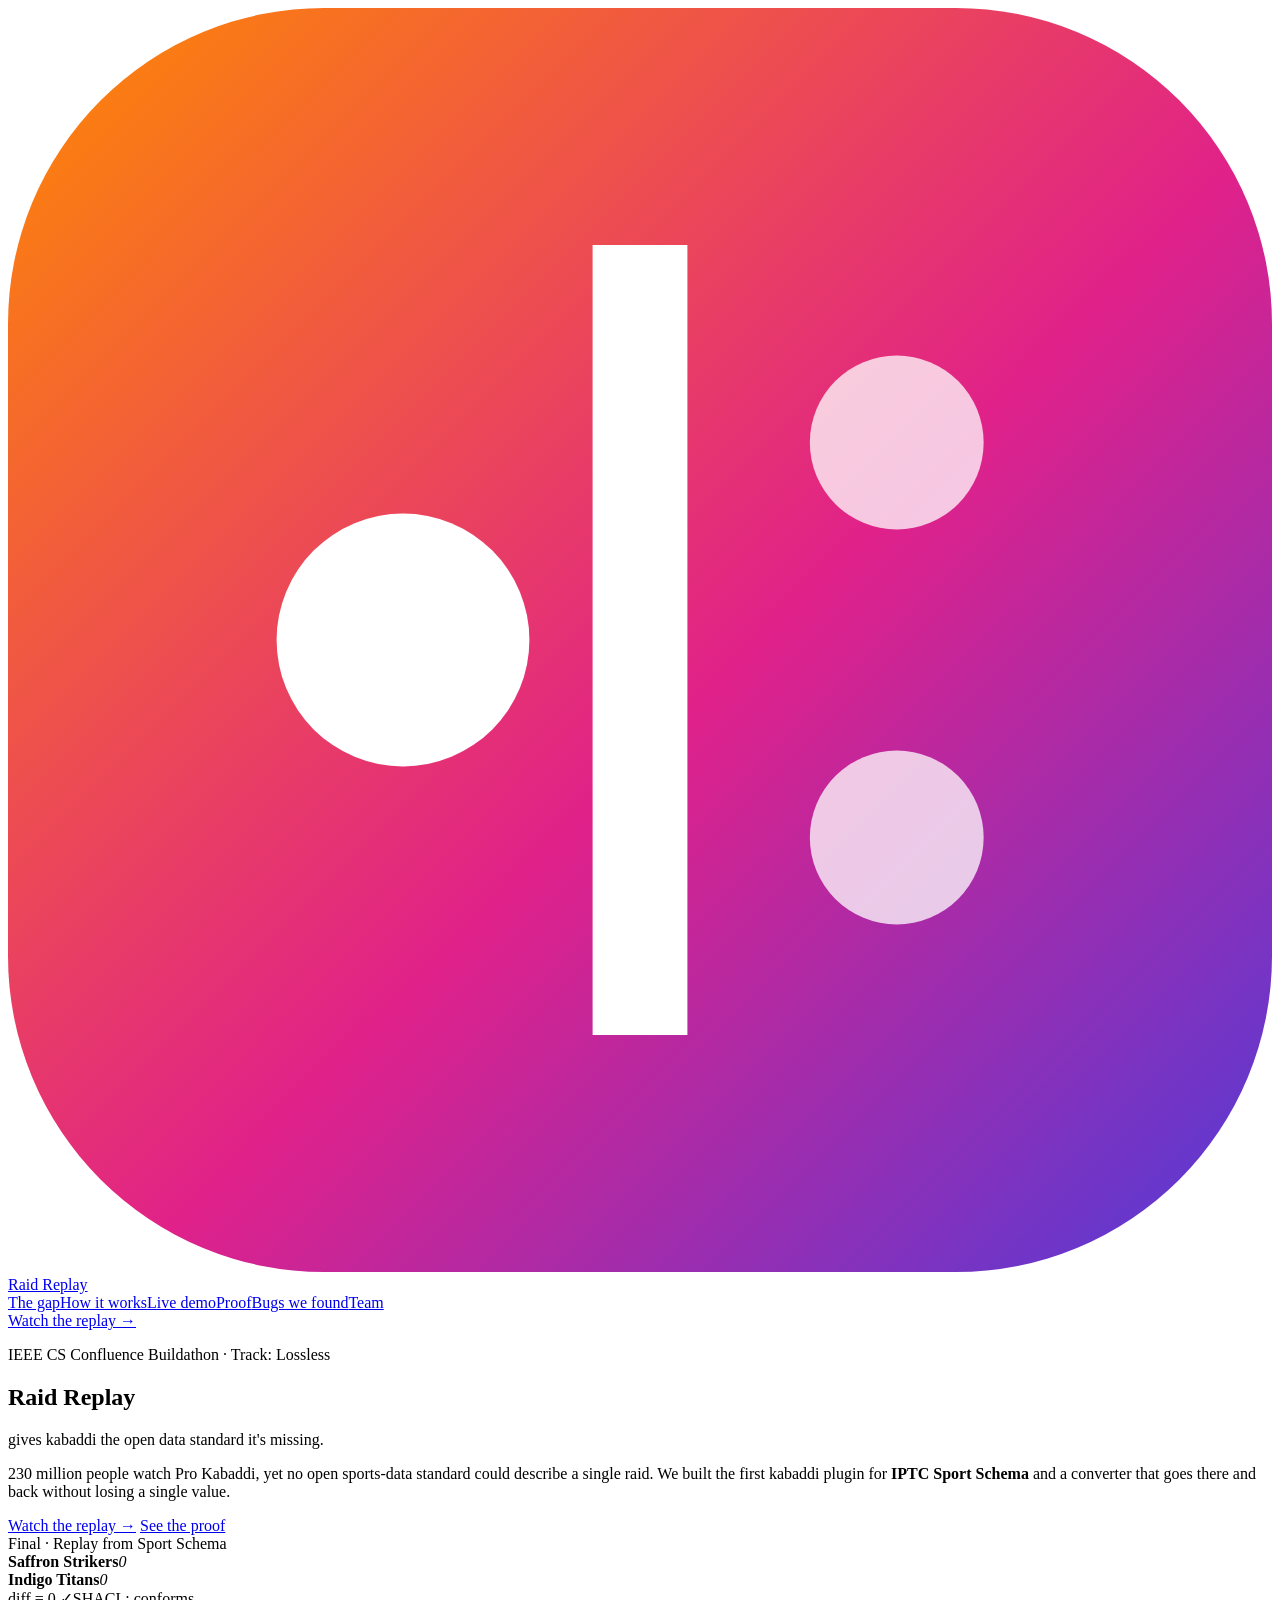
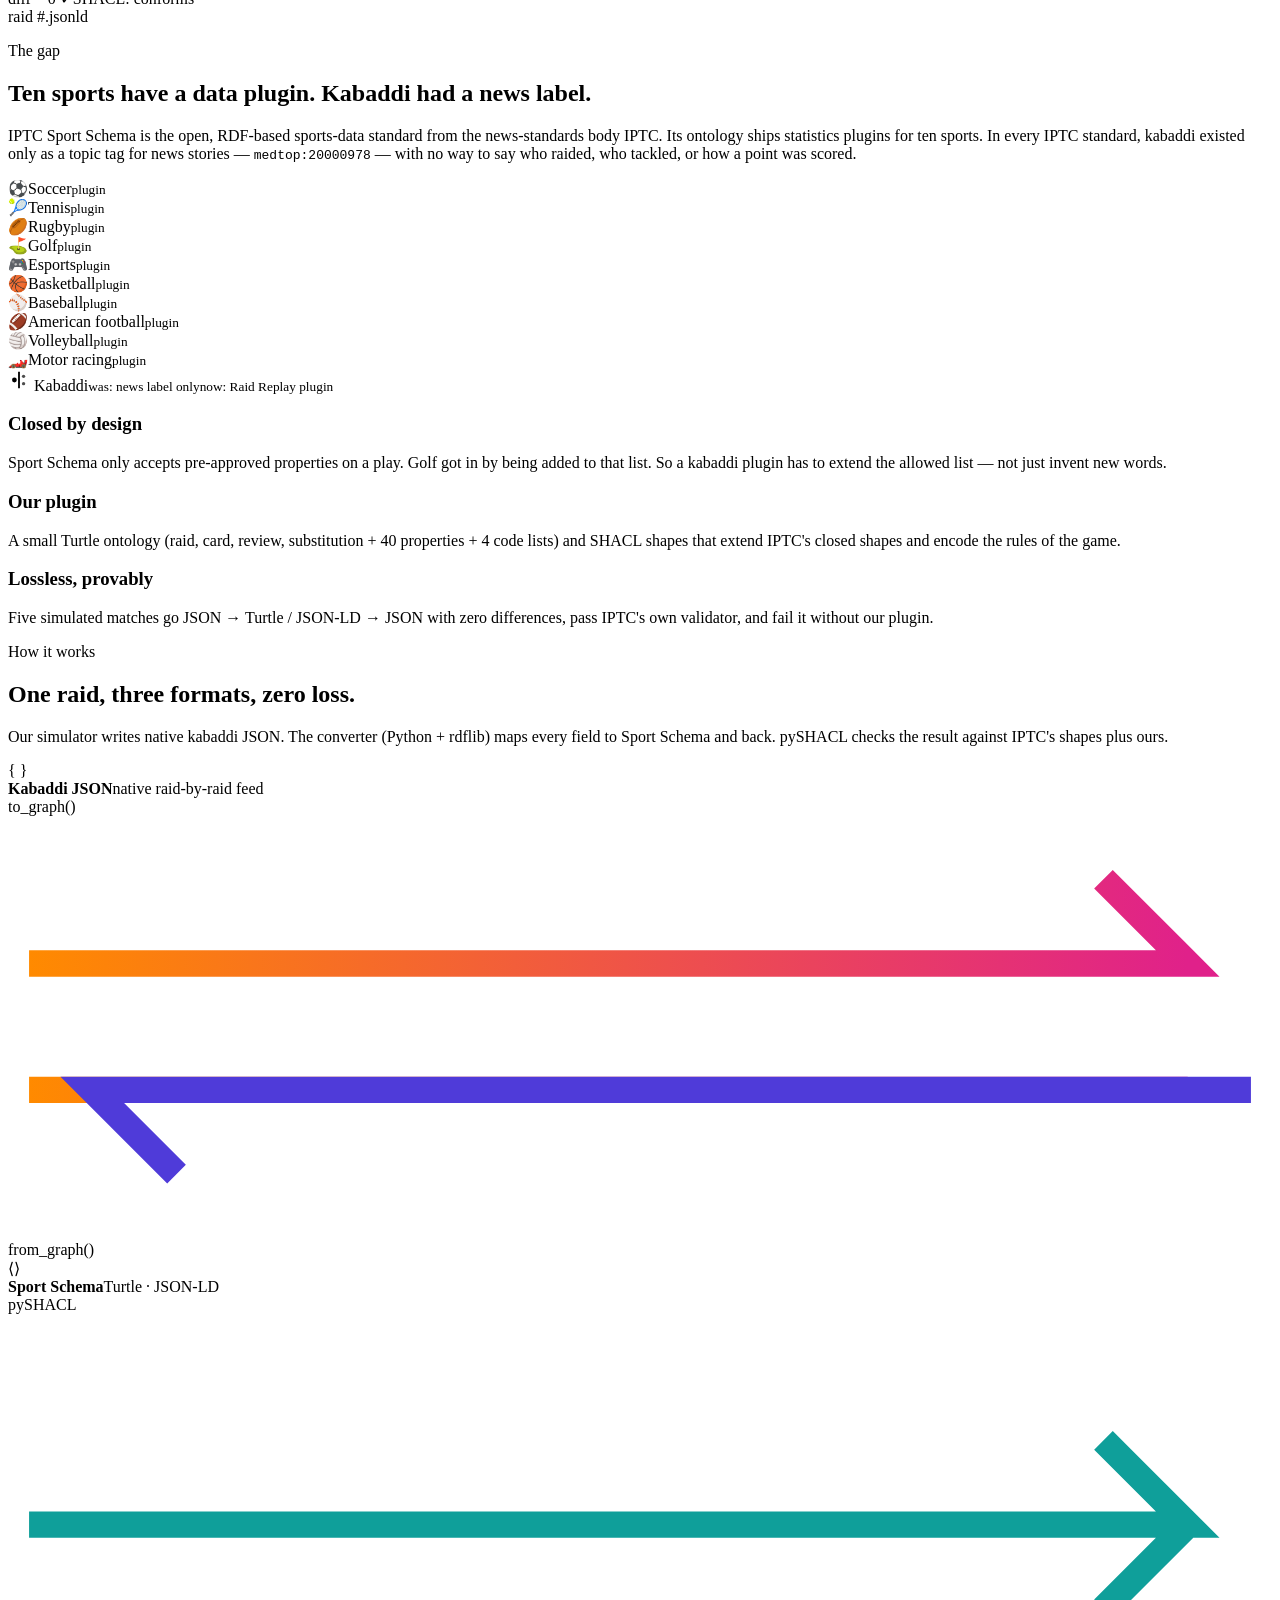
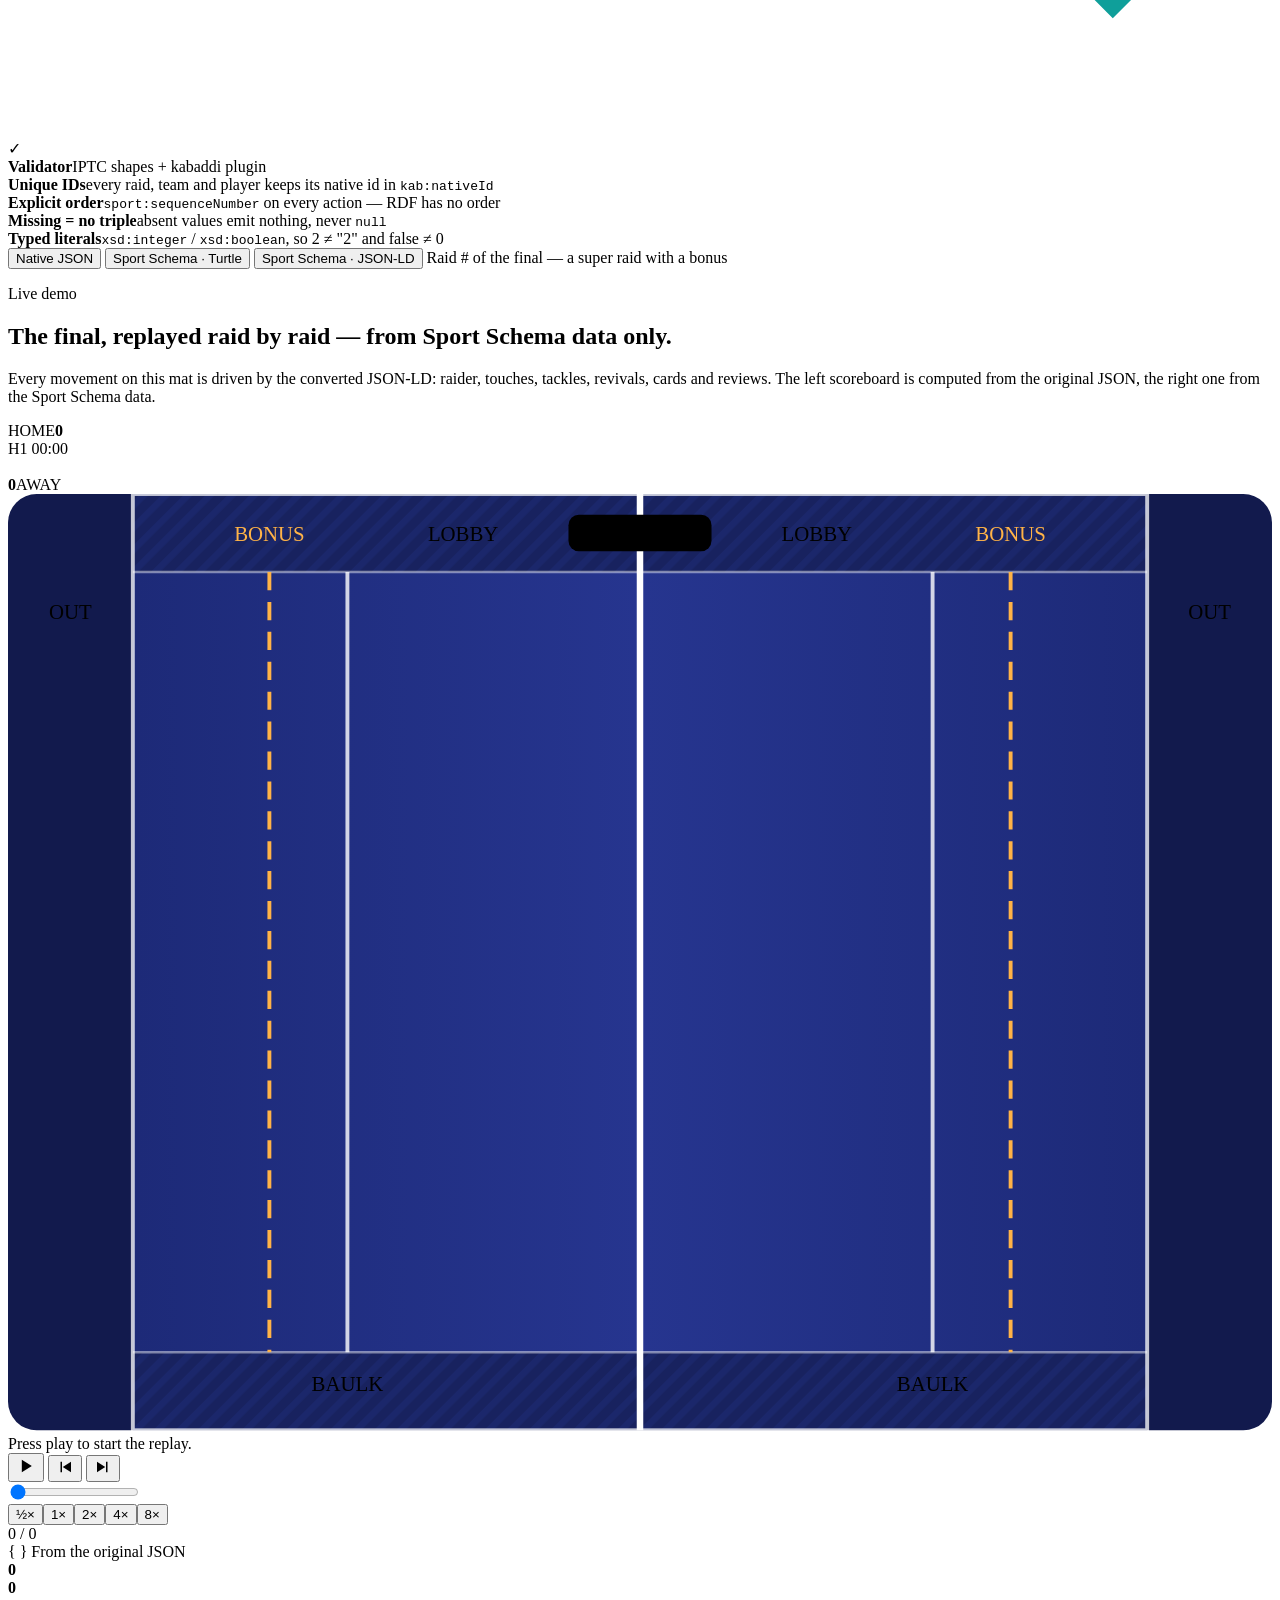
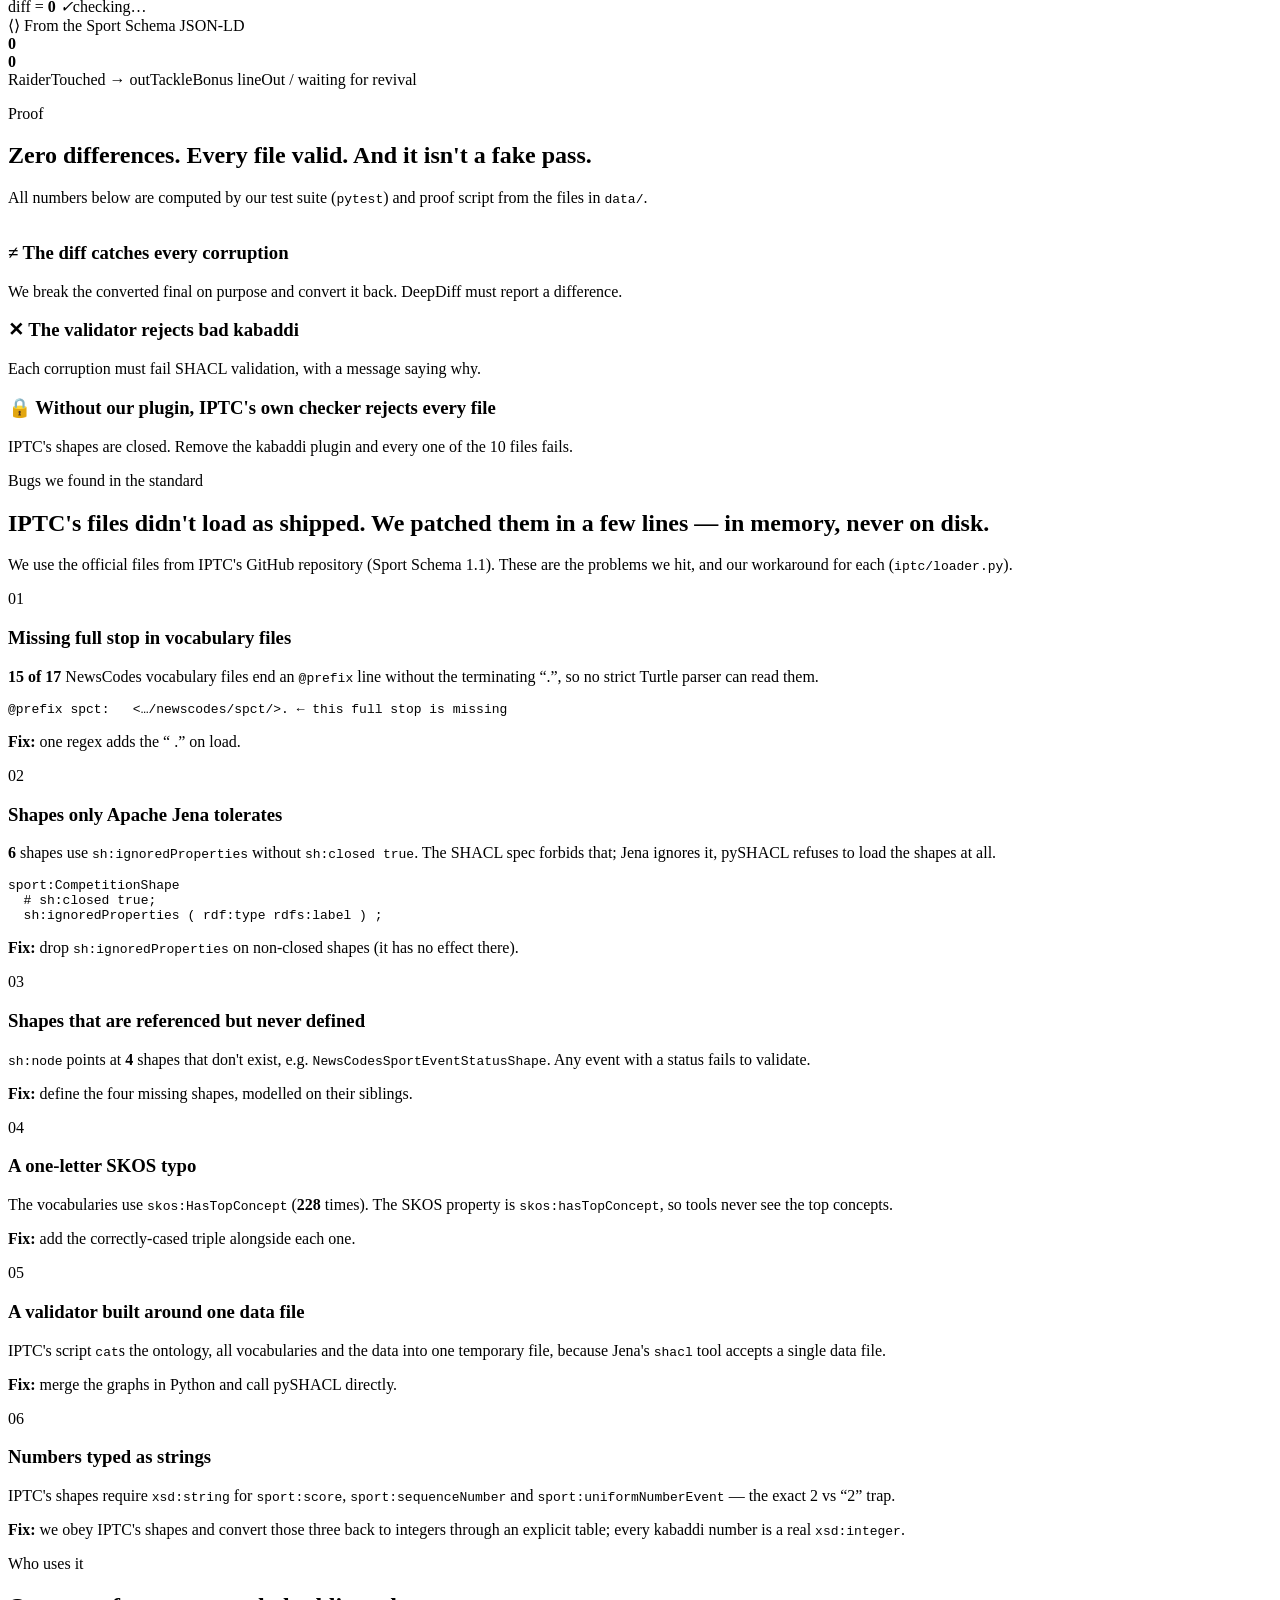
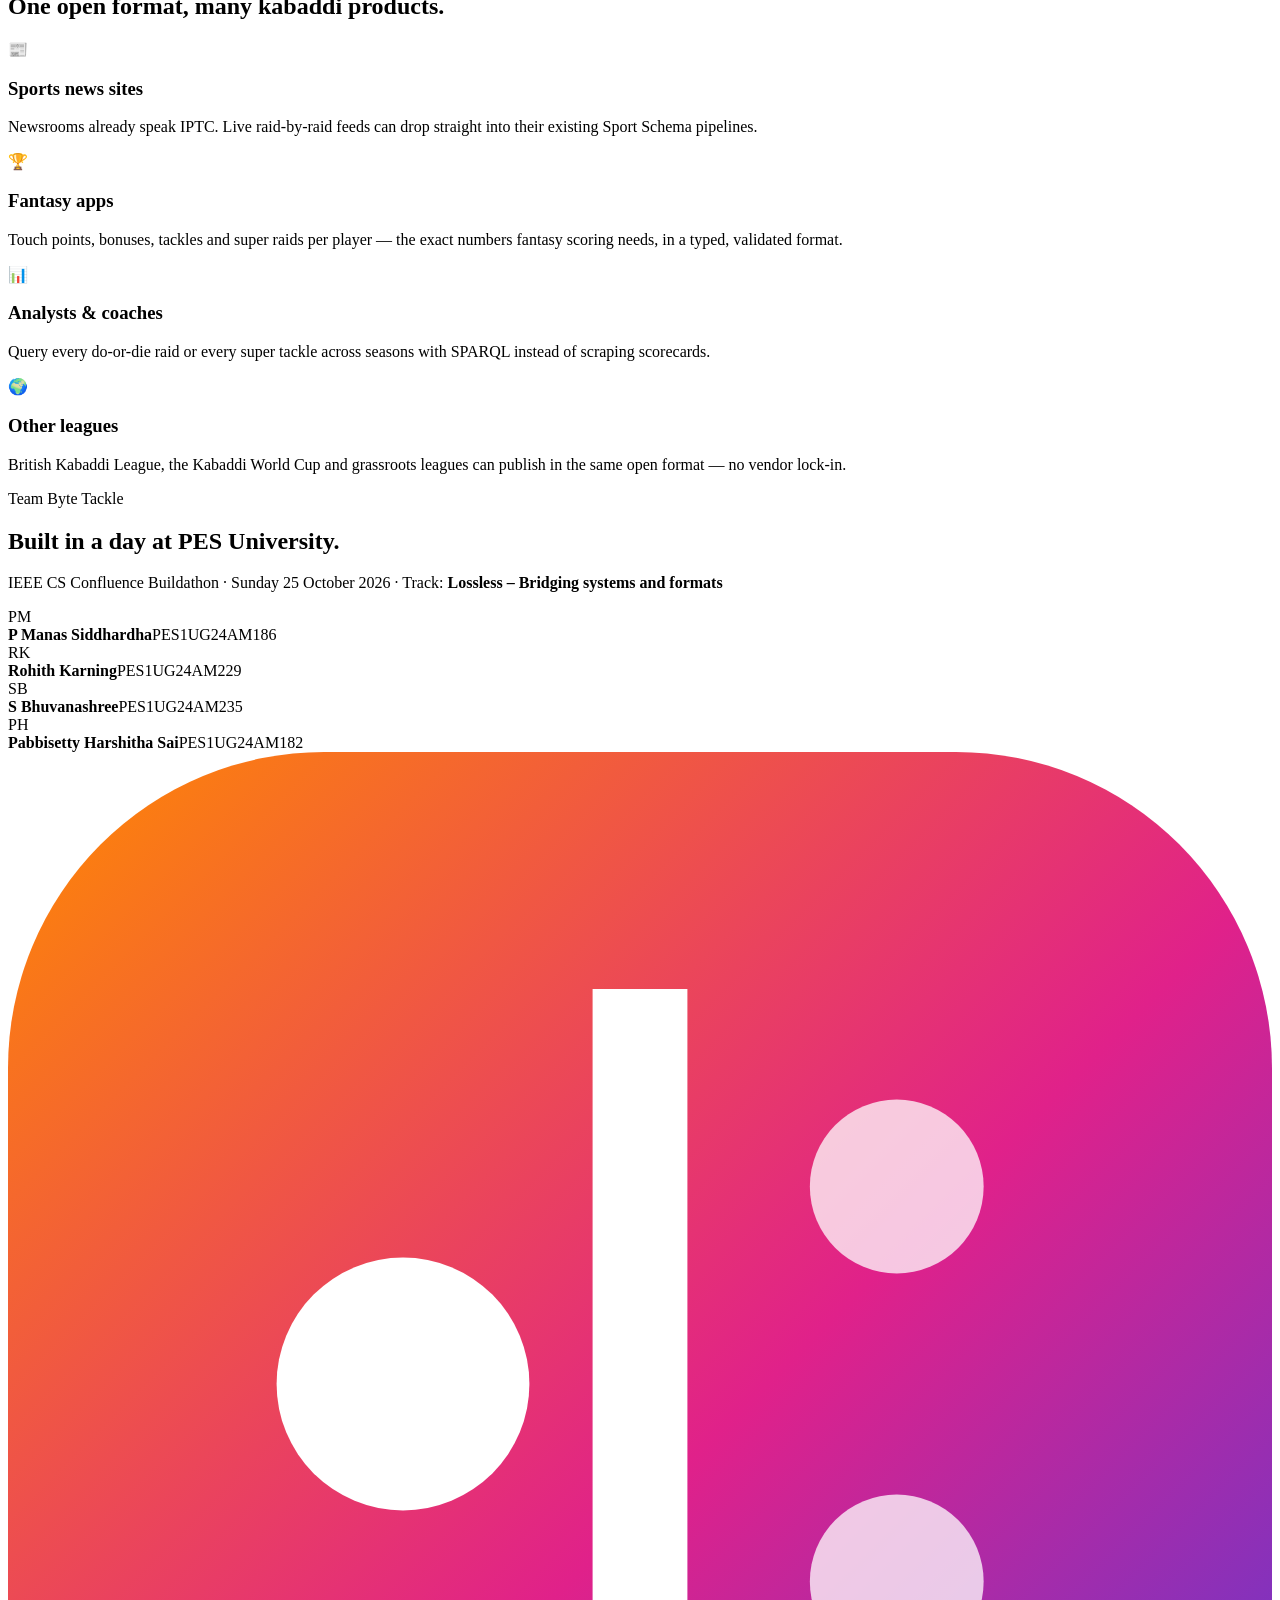
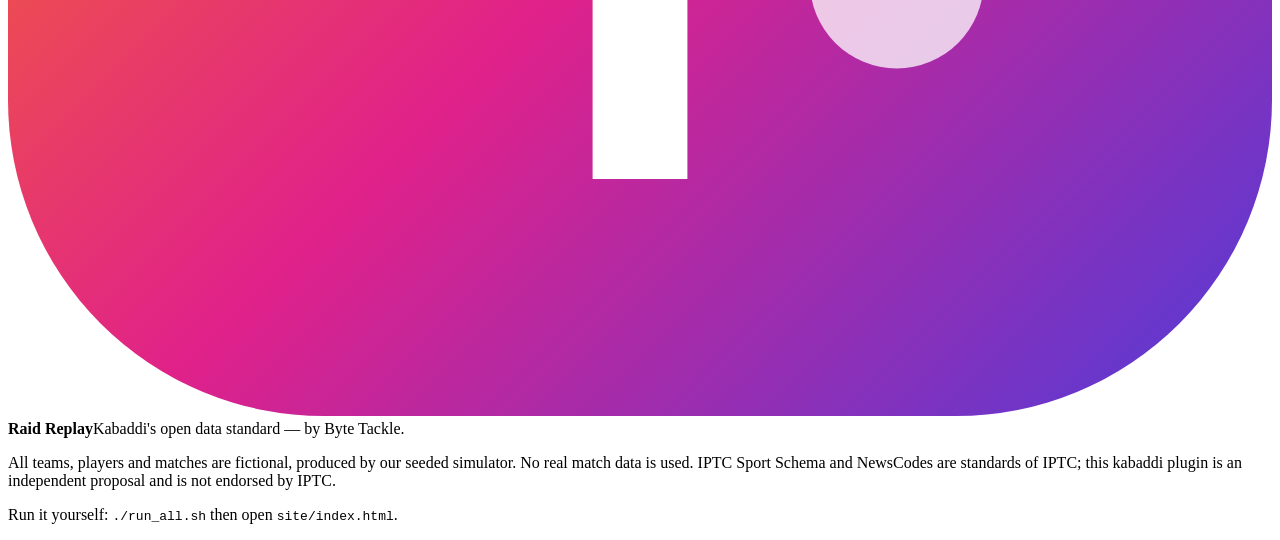
==== site/src/template.html @ 06f5c126 "Add self-contained demo website with live raid replay driven by Sport Schema JSON-LD" ====
<!doctype html>
<html lang="en">
<head>
<meta charset="utf-8">
<meta name="viewport" content="width=device-width, initial-scale=1">
<title>Raid Replay</title>
<meta name="description" content="Raid Replay gives kabaddi the open data standard it's missing: the first kabaddi plugin for IPTC Sport Schema, with a lossless two-way converter.">
<link rel="icon" href="data:image/svg+xml,%3Csvg xmlns='http://www.w3.org/2000/svg' viewBox='0 0 32 32'%3E%3Cdefs%3E%3ClinearGradient id='g' x1='0' y1='0' x2='1' y2='1'%3E%3Cstop offset='0' stop-color='%23FF8A00'/%3E%3Cstop offset='.55' stop-color='%23E0218A'/%3E%3Cstop offset='1' stop-color='%234F3BD9'/%3E%3C/linearGradient%3E%3C/defs%3E%3Crect width='32' height='32' rx='8' fill='url(%23g)'/%3E%3Cpath d='M16 6v20' stroke='white' stroke-width='2.4'/%3E%3Ccircle cx='10' cy='16' r='3.2' fill='white'/%3E%3Ccircle cx='22.5' cy='11' r='2.2' fill='white' opacity='.75'/%3E%3Ccircle cx='22.5' cy='21' r='2.2' fill='white' opacity='.75'/%3E%3C/svg%3E">
<style>
/*__CSS__*/
</style>
</head>
<body>

<!-- ============================== NAV ============================== -->
<header class="nav" id="nav">
  <div class="wrap nav-in">
    <a class="brand" href="#top" aria-label="Raid Replay home">
      <svg class="logo" viewBox="0 0 32 32" aria-hidden="true"><defs><linearGradient id="lg" x1="0" y1="0" x2="1" y2="1"><stop offset="0" stop-color="#FF8A00"/><stop offset=".55" stop-color="#E0218A"/><stop offset="1" stop-color="#4F3BD9"/></linearGradient></defs><rect width="32" height="32" rx="8" fill="url(#lg)"/><path d="M16 6v20" stroke="#fff" stroke-width="2.4"/><circle cx="10" cy="16" r="3.2" fill="#fff"/><circle cx="22.5" cy="11" r="2.2" fill="#fff" opacity=".75"/><circle cx="22.5" cy="21" r="2.2" fill="#fff" opacity=".75"/></svg>
      <span>Raid Replay</span>
    </a>
    <nav class="links" aria-label="Sections">
      <a href="#gap">The gap</a><a href="#how">How it works</a><a href="#demo">Live demo</a><a href="#proof">Proof</a><a href="#bugs">Bugs we found</a><a href="#team">Team</a>
    </nav>
    <a class="btn btn-sm btn-dark" href="#demo">Watch the replay <span class="arr">→</span></a>
  </div>
</header>

<main id="top">

<!-- ============================== HERO ============================== -->
<section class="hero">
  <div class="hero-bg" aria-hidden="true">
    <div class="blob b1"></div><div class="blob b2"></div><div class="blob b3"></div><div class="blob b4"></div><div class="blob b5"></div>
    <div class="grain"></div>
  </div>
  <div class="wrap hero-in">
    <div class="hero-copy">
      <p class="eyebrow-pill"><span class="dot"></span> IEEE CS Confluence Buildathon · Track: Lossless</p>
      <h1>Raid Replay</h1>
      <p class="lede">gives kabaddi the open data standard it's missing.</p>
      <p class="sub">230 million people watch Pro Kabaddi, yet no open sports-data standard could describe a single raid. We built the first kabaddi plugin for <strong>IPTC Sport Schema</strong> and a converter that goes there and back without losing a single value.</p>
      <div class="cta">
        <a class="btn btn-light" href="#demo">Watch the replay <span class="arr">→</span></a>
        <a class="btn btn-ghost" href="#proof">See the proof</a>
      </div>
    </div>
    <div class="hero-visual" aria-hidden="true">
      <div class="card-float score-card">
        <div class="sc-top"><span class="live-dot"></span> Final · Replay from Sport Schema</div>
        <div class="sc-row"><span class="sw" style="background:#FF7A00"></span><b>Saffron Strikers</b><em id="heroHome">0</em></div>
        <div class="sc-row"><span class="sw" style="background:#3B2CC9"></span><b>Indigo Titans</b><em id="heroAway">0</em></div>
        <div class="sc-foot"><span class="ok-badge">diff = 0 ✓</span><span>SHACL: conforms</span></div>
      </div>
      <div class="card-float code-card">
        <div class="code-head"><i></i><i></i><i></i><span>raid #<!--SNIP_SEQ-->.jsonld</span></div>
        <pre class="code"><code><!--SNIP_HERO--></code></pre>
      </div>
    </div>
  </div>
  <div class="wrap stats" id="stats"></div>
</section>

<!-- ============================== THE GAP ============================== -->
<section class="sec" id="gap">
  <div class="wrap">
    <p class="eyebrow">The gap</p>
    <h2>Ten sports have a data plugin. Kabaddi had a news label.</h2>
    <p class="intro">IPTC Sport Schema is the open, RDF-based sports-data standard from the news-standards body IPTC. Its ontology ships statistics plugins for ten sports. In every IPTC standard, kabaddi existed only as a topic tag for news stories — <code>medtop:20000978</code> — with no way to say who raided, who tackled, or how a point was scored.</p>
    <div class="sports reveal">
      <div class="sport"><span class="ic">⚽</span>Soccer<small>plugin</small></div>
      <div class="sport"><span class="ic">🎾</span>Tennis<small>plugin</small></div>
      <div class="sport"><span class="ic">🏉</span>Rugby<small>plugin</small></div>
      <div class="sport"><span class="ic">⛳</span>Golf<small>plugin</small></div>
      <div class="sport"><span class="ic">🎮</span>Esports<small>plugin</small></div>
      <div class="sport"><span class="ic">🏀</span>Basketball<small>plugin</small></div>
      <div class="sport"><span class="ic">⚾</span>Baseball<small>plugin</small></div>
      <div class="sport"><span class="ic">🏈</span>American football<small>plugin</small></div>
      <div class="sport"><span class="ic">🏐</span>Volleyball<small>plugin</small></div>
      <div class="sport"><span class="ic">🏎️</span>Motor racing<small>plugin</small></div>
      <div class="sport kabaddi"><span class="ic kab-ic">
        <svg viewBox="0 0 24 24" width="22" height="22" aria-hidden="true"><path d="M12 3v18" stroke="currentColor" stroke-width="2"/><circle cx="7" cy="12" r="2.6" fill="currentColor"/><circle cx="17" cy="8" r="1.8" fill="currentColor" opacity=".7"/><circle cx="17" cy="16" r="1.8" fill="currentColor" opacity=".7"/></svg>
      </span>Kabaddi<small class="was">was: news label only</small><small class="now">now: Raid Replay plugin</small></div>
    </div>
    <div class="gap-grid">
      <div class="gcard reveal"><h3>Closed by design</h3><p>Sport Schema only accepts pre-approved properties on a play. Golf got in by being added to that list. So a kabaddi plugin has to extend the allowed list — not just invent new words.</p></div>
      <div class="gcard reveal"><h3>Our plugin</h3><p>A small Turtle ontology (raid, card, review, substitution + 40 properties + 4 code lists) and SHACL shapes that extend IPTC's closed shapes and encode the rules of the game.</p></div>
      <div class="gcard reveal"><h3>Lossless, provably</h3><p>Five simulated matches go JSON → Turtle / JSON-LD → JSON with zero differences, pass IPTC's own validator, and fail it without our plugin.</p></div>
    </div>
  </div>
</section>

<!-- ============================== HOW IT WORKS ============================== -->
<section class="sec sec-tint slant" id="how">
  <div class="wrap">
    <p class="eyebrow">How it works</p>
    <h2>One raid, three formats, zero loss.</h2>
    <p class="intro">Our simulator writes native kabaddi JSON. The converter (Python + rdflib) maps every field to Sport Schema and back. pySHACL checks the result against IPTC's shapes plus ours.</p>

    <div class="flow reveal" role="img" aria-label="Kabaddi JSON converts to Sport Schema Turtle and JSON-LD and back; both are validated with IPTC and kabaddi SHACL shapes">
      <div class="node n-json"><div class="n-ic">{ }</div><b>Kabaddi JSON</b><span>native raid-by-raid feed</span></div>
      <div class="pipe"><span class="pipe-l">to_graph()</span><svg viewBox="0 0 120 40" preserveAspectRatio="none"><defs><linearGradient id="pg" x1="0" x2="1"><stop offset="0" stop-color="#FF8A00"/><stop offset="1" stop-color="#E0218A"/></linearGradient></defs><path d="M2 14 H112 l-8 -8 M2 26 H112" stroke="url(#pg)" stroke-width="2.5" fill="none" class="p1"/><path d="M118 26 H8 l8 8" stroke="#4F3BD9" stroke-width="2.5" fill="none" class="p2"/></svg><span class="pipe-l pipe-r">from_graph()</span></div>
      <div class="node n-rdf"><div class="n-ic">⟨⟩</div><b>Sport Schema</b><span>Turtle · JSON-LD</span></div>
      <div class="pipe pipe-down"><span class="pipe-l">pySHACL</span><svg viewBox="0 0 120 40" preserveAspectRatio="none"><path d="M2 20 H112 l-8 -8 M112 20 l-8 8" stroke="#0F9F9A" stroke-width="2.5" fill="none" class="p1"/></svg></div>
      <div class="node n-val"><div class="n-ic">✓</div><b>Validator</b><span>IPTC shapes + kabaddi plugin</span></div>
    </div>

    <div class="rules reveal">
      <div><b>Unique IDs</b><span>every raid, team and player keeps its native id in <code>kab:nativeId</code></span></div>
      <div><b>Explicit order</b><span><code>sport:sequenceNumber</code> on every action — RDF has no order</span></div>
      <div><b>Missing = no triple</b><span>absent values emit nothing, never <code>null</code></span></div>
      <div><b>Typed literals</b><span><code>xsd:integer</code> / <code>xsd:boolean</code>, so 2 ≠ "2" and false ≠ 0</span></div>
    </div>

    <div class="tabs reveal" id="codeTabs">
      <div class="tab-bar" role="tablist">
        <button role="tab" aria-selected="true" data-tab="t-json">Native JSON</button>
        <button role="tab" aria-selected="false" data-tab="t-ttl">Sport Schema · Turtle</button>
        <button role="tab" aria-selected="false" data-tab="t-jsonld">Sport Schema · JSON-LD</button>
        <span class="tab-note">Raid #<!--SNIP_SEQ--> of the final — a super raid with a bonus</span>
      </div>
      <div class="tab-panels">
        <pre class="code tab-panel active" id="t-json"><code><!--SNIP_JSON--></code></pre>
        <pre class="code tab-panel" id="t-ttl"><code><!--SNIP_TURTLE--></code></pre>
        <pre class="code tab-panel" id="t-jsonld"><code><!--SNIP_JSONLD--></code></pre>
      </div>
    </div>
  </div>
</section>

<!-- ============================== LIVE DEMO ============================== -->
<section class="sec demo slant-dark" id="demo">
  <div class="demo-glow" aria-hidden="true"></div>
  <div class="wrap">
    <p class="eyebrow light">Live demo</p>
    <h2 class="light">The final, replayed raid by raid — from Sport Schema data only.</h2>
    <p class="intro light">Every movement on this mat is driven by the converted JSON-LD: raider, touches, tackles, revivals, cards and reviews. The left scoreboard is computed from the original JSON, the right one from the Sport Schema data.</p>

    <div class="stage">
      <div class="mat-wrap">
        <div class="mat-hud">
          <div class="hud-team home"><span class="hud-sw" id="hudHomeSw"></span><span id="hudHomeName">HOME</span><b id="hudHomeScore">0</b></div>
          <div class="hud-mid">
            <div class="hud-clock" id="hudClock">H1 00:00</div>
            <div class="raid-timer"><div class="raid-bar" id="raidBar"></div></div>
            <div class="hud-raid" id="hudRaid">&nbsp;</div>
          </div>
          <div class="hud-team away"><b id="hudAwayScore">0</b><span id="hudAwayName">AWAY</span><span class="hud-sw" id="hudAwaySw"></span></div>
        </div>
        <div class="mat-box">
          <svg id="mat" viewBox="0 0 972 720" role="img" aria-label="Top-down kabaddi mat replaying the final">
            <defs>
              <linearGradient id="matL" x1="0" x2="1"><stop offset="0" stop-color="#1d2a78"/><stop offset="1" stop-color="#26358f"/></linearGradient>
              <linearGradient id="matR" x1="0" x2="1"><stop offset="0" stop-color="#26358f"/><stop offset="1" stop-color="#1d2a78"/></linearGradient>
              <pattern id="lobbyPat" width="12" height="12" patternUnits="userSpaceOnUse" patternTransform="rotate(45)"><rect width="12" height="12" fill="#18225f"/><rect width="5" height="12" fill="#1b276b"/></pattern>
              <radialGradient id="spot" cx=".5" cy=".5" r=".5"><stop offset="0" stop-color="#fff" stop-opacity=".18"/><stop offset="1" stop-color="#fff" stop-opacity="0"/></radialGradient>
              <filter id="glow" x="-50%" y="-50%" width="200%" height="200%"><feGaussianBlur stdDeviation="6" result="b"/><feMerge><feMergeNode in="b"/><feMergeNode in="SourceGraphic"/></feMerge></filter>
            </defs>
            <rect x="0" y="0" width="972" height="720" rx="22" fill="#121a4d"/>
            <!-- lobbies -->
            <rect x="96" y="0" width="780" height="60" fill="url(#lobbyPat)"/>
            <rect x="96" y="660" width="780" height="60" fill="url(#lobbyPat)"/>
            <!-- halves -->
            <rect x="96" y="60" width="390" height="600" fill="url(#matL)"/>
            <rect x="486" y="60" width="390" height="600" fill="url(#matR)"/>
            <ellipse id="spotlight" cx="486" cy="360" rx="190" ry="190" fill="url(#spot)" opacity="0"/>
            <!-- boundary -->
            <rect x="96" y="0" width="780" height="720" fill="none" stroke="#fff" stroke-opacity=".75" stroke-width="3"/>
            <line x1="96" y1="60" x2="876" y2="60" stroke="#fff" stroke-opacity=".45" stroke-width="2"/>
            <line x1="96" y1="660" x2="876" y2="660" stroke="#fff" stroke-opacity=".45" stroke-width="2"/>
            <!-- midline -->
            <line x1="486" y1="0" x2="486" y2="720" stroke="#fff" stroke-width="5"/>
            <!-- baulk lines -->
            <line x1="261" y1="60" x2="261" y2="660" stroke="#fff" stroke-opacity=".8" stroke-width="3"/>
            <line x1="711" y1="60" x2="711" y2="660" stroke="#fff" stroke-opacity=".8" stroke-width="3"/>
            <!-- bonus lines -->
            <line x1="201" y1="60" x2="201" y2="660" stroke="#FFB347" stroke-width="3" stroke-dasharray="14 9"/>
            <line x1="771" y1="60" x2="771" y2="660" stroke="#FFB347" stroke-width="3" stroke-dasharray="14 9"/>
            <!-- labels -->
            <g class="mat-lbl">
              <rect class="lblbg" x="431" y="16" width="110" height="28" rx="8"/>
              <text x="486" y="36" text-anchor="middle">MIDLINE</text>
              <text x="261" y="690" text-anchor="middle" transform="rotate(0)">BAULK</text>
              <text x="711" y="690" text-anchor="middle">BAULK</text>
              <text x="201" y="36" text-anchor="middle" fill="#FFB347">BONUS</text>
              <text x="771" y="36" text-anchor="middle" fill="#FFB347">BONUS</text>
              <text x="350" y="36" text-anchor="middle">LOBBY</text>
              <text x="622" y="36" text-anchor="middle">LOBBY</text>
              <text x="48" y="96" text-anchor="middle" class="sit">OUT</text>
              <text x="924" y="96" text-anchor="middle" class="sit">OUT</text>
            </g>
            <g id="fx"></g>
            <g id="players"></g>
            <g id="fxTop"></g>
          </svg>
          <div class="tags" id="tags" aria-live="polite"></div>
          <div class="overlay" id="overlay"></div>
        </div>
        <div class="commentary" id="commentary" aria-live="polite">Press play to start the replay.</div>
        <div class="controls">
          <button class="ctl play" id="btnPlay" aria-label="Play"><svg viewBox="0 0 24 24" width="20" height="20"><path id="playIcon" d="M7 4.5v15l12-7.5z" fill="currentColor"/></svg></button>
          <button class="ctl" id="btnPrev" aria-label="Previous event"><svg viewBox="0 0 24 24" width="18" height="18"><path d="M6 5h2v14H6zM20 5v14L9 12z" fill="currentColor"/></svg></button>
          <button class="ctl" id="btnNext" aria-label="Next event"><svg viewBox="0 0 24 24" width="18" height="18"><path d="M16 5h2v14h-2zM4 5v14l11-7z" fill="currentColor"/></svg></button>
          <div class="scrub"><input type="range" id="scrub" min="0" max="1" value="0" step="1" aria-label="Scrub through the match"><div class="ticks" id="ticks"></div></div>
          <div class="speed" role="group" aria-label="Speed">
            <button data-speed="0.5">½×</button><button data-speed="1" class="on">1×</button><button data-speed="2">2×</button><button data-speed="4">4×</button><button data-speed="8">8×</button>
          </div>
          <span class="evcount" id="evCount">0 / 0</span>
        </div>
      </div>

      <div class="boards">
        <div class="board">
          <div class="board-h"><span class="src src-json">{ }</span> From the original JSON</div>
          <div class="board-row"><span class="sw" id="bjHomeSw"></span><span class="bn" id="bjHomeName"></span><b id="bjHome">0</b></div>
          <div class="board-row"><span class="sw" id="bjAwaySw"></span><span class="bn" id="bjAwayName"></span><b id="bjAway">0</b></div>
        </div>
        <div class="diff-badge" id="diffBadge"><span class="db-big">diff = <b id="diffN">0</b> <i id="diffTick">✓</i></span><span class="db-small" id="diffSmall">checking…</span></div>
        <div class="board">
          <div class="board-h"><span class="src src-rdf">⟨⟩</span> From the Sport Schema JSON-LD</div>
          <div class="board-row"><span class="sw" id="brHomeSw"></span><span class="bn" id="brHomeName"></span><b id="brHome">0</b></div>
          <div class="board-row"><span class="sw" id="brAwaySw"></span><span class="bn" id="brAwayName"></span><b id="brAway">0</b></div>
        </div>
      </div>
      <div class="legend">
        <span><i class="lg-raid"></i>Raider</span><span><i class="lg-touch"></i>Touched → out</span><span><i class="lg-tackle"></i>Tackle</span><span><i class="lg-bonus"></i>Bonus line</span><span><i class="lg-out"></i>Out / waiting for revival</span>
      </div>
    </div>
  </div>
</section>

<!-- ============================== PROOF ============================== -->
<section class="sec" id="proof">
  <div class="wrap">
    <p class="eyebrow">Proof</p>
    <h2>Zero differences. Every file valid. And it isn't a fake pass.</h2>
    <p class="intro">All numbers below are computed by our test suite (<code>pytest</code>) and proof script from the files in <code>data/</code>.</p>
    <div class="kpis reveal" id="kpis"></div>
    <div class="table-card reveal">
      <div class="table-scroll">
        <table class="results" id="resultsTable"></table>
      </div>
    </div>
    <div class="neg-grid">
      <div class="neg reveal">
        <h3><span class="neg-ic">≠</span> The diff catches every corruption</h3>
        <p>We break the converted final on purpose and convert it back. DeepDiff must report a difference.</p>
        <ul id="negDiff"></ul>
      </div>
      <div class="neg reveal">
        <h3><span class="neg-ic">✕</span> The validator rejects bad kabaddi</h3>
        <p>Each corruption must fail SHACL validation, with a message saying why.</p>
        <ul id="negVal"></ul>
      </div>
      <div class="neg neg-wide reveal">
        <h3><span class="neg-ic">🔒</span> Without our plugin, IPTC's own checker rejects every file</h3>
        <p id="strictText">IPTC's shapes are closed. Remove the kabaddi plugin and every one of the 10 files fails.</p>
        <div class="bars" id="strictBars"></div>
      </div>
    </div>
  </div>
</section>

<!-- ============================== BUGS ============================== -->
<section class="sec sec-tint slant" id="bugs">
  <div class="wrap">
    <p class="eyebrow">Bugs we found in the standard</p>
    <h2>IPTC's files didn't load as shipped. We patched them in a few lines — in memory, never on disk.</h2>
    <p class="intro">We use the official files from IPTC's GitHub repository (Sport Schema 1.1). These are the problems we hit, and our workaround for each (<code>iptc/loader.py</code>).</p>
    <div class="bug-grid">
      <article class="bug reveal">
        <div class="bug-n">01</div>
        <h3>Missing full stop in vocabulary files</h3>
        <p><b id="bugVocab">15 of 17</b> NewsCodes vocabulary files end an <code>@prefix</code> line without the terminating “.”, so no strict Turtle parser can read them.</p>
        <pre class="code sm"><code><span class="kw">@prefix</span> <span class="q">spct:</span>	<span class="iri">&lt;…/newscodes/spct/&gt;</span><span class="miss">.</span> <span class="c">&larr; this full stop is missing</span></code></pre>
        <p class="fix"><b>Fix:</b> one regex adds the “ .” on load.</p>
      </article>
      <article class="bug reveal">
        <div class="bug-n">02</div>
        <h3>Shapes only Apache Jena tolerates</h3>
        <p><b id="bugLenient">6</b> shapes use <code>sh:ignoredProperties</code> without <code>sh:closed true</code>. The SHACL spec forbids that; Jena ignores it, pySHACL refuses to load the shapes at all.</p>
        <pre class="code sm"><code><span class="q">sport:CompetitionShape</span>
  <span class="c"># sh:closed true;</span>
  <span class="k">sh:ignoredProperties</span> ( rdf:type rdfs:label ) ;</code></pre>
        <p class="fix"><b>Fix:</b> drop <code>sh:ignoredProperties</code> on non-closed shapes (it has no effect there).</p>
      </article>
      <article class="bug reveal">
        <div class="bug-n">03</div>
        <h3>Shapes that are referenced but never defined</h3>
        <p><code>sh:node</code> points at <b id="bugUndef">4</b> shapes that don't exist, e.g. <code id="bugUndefList">NewsCodesSportEventStatusShape</code>. Any event with a status fails to validate.</p>
        <p class="fix"><b>Fix:</b> define the four missing shapes, modelled on their siblings.</p>
      </article>
      <article class="bug reveal">
        <div class="bug-n">04</div>
        <h3>A one-letter SKOS typo</h3>
        <p>The vocabularies use <code>skos:HasTopConcept</code> (<b id="bugTop">228</b> times). The SKOS property is <code>skos:hasTopConcept</code>, so tools never see the top concepts.</p>
        <p class="fix"><b>Fix:</b> add the correctly-cased triple alongside each one.</p>
      </article>
      <article class="bug reveal">
        <div class="bug-n">05</div>
        <h3>A validator built around one data file</h3>
        <p>IPTC's script <code>cat</code>s the ontology, all vocabularies and the data into one temporary file, because Jena's <code>shacl</code> tool accepts a single data file.</p>
        <p class="fix"><b>Fix:</b> merge the graphs in Python and call pySHACL directly.</p>
      </article>
      <article class="bug reveal">
        <div class="bug-n">06</div>
        <h3>Numbers typed as strings</h3>
        <p>IPTC's shapes require <code>xsd:string</code> for <code>sport:score</code>, <code>sport:sequenceNumber</code> and <code>sport:uniformNumberEvent</code> — the exact 2 vs “2” trap.</p>
        <p class="fix"><b>Fix:</b> we obey IPTC's shapes and convert those three back to integers through an explicit table; every kabaddi number is a real <code>xsd:integer</code>.</p>
      </article>
    </div>
  </div>
</section>

<!-- ============================== WHO USES IT ============================== -->
<section class="sec" id="users">
  <div class="wrap">
    <p class="eyebrow">Who uses it</p>
    <h2>One open format, many kabaddi products.</h2>
    <div class="use-grid">
      <div class="use reveal"><div class="use-ic ic1">📰</div><h3>Sports news sites</h3><p>Newsrooms already speak IPTC. Live raid-by-raid feeds can drop straight into their existing Sport Schema pipelines.</p></div>
      <div class="use reveal"><div class="use-ic ic2">🏆</div><h3>Fantasy apps</h3><p>Touch points, bonuses, tackles and super raids per player — the exact numbers fantasy scoring needs, in a typed, validated format.</p></div>
      <div class="use reveal"><div class="use-ic ic3">📊</div><h3>Analysts &amp; coaches</h3><p>Query every do-or-die raid or every super tackle across seasons with SPARQL instead of scraping scorecards.</p></div>
      <div class="use reveal"><div class="use-ic ic4">🌍</div><h3>Other leagues</h3><p>British Kabaddi League, the Kabaddi World Cup and grassroots leagues can publish in the same open format — no vendor lock-in.</p></div>
    </div>
  </div>
</section>

<!-- ============================== TEAM ============================== -->
<section class="sec sec-tint slant" id="team">
  <div class="wrap">
    <p class="eyebrow">Team Byte Tackle</p>
    <h2>Built in a day at PES University.</h2>
    <p class="intro">IEEE CS Confluence Buildathon · Sunday 25 October 2026 · Track: <b>Lossless – Bridging systems and formats</b></p>
    <div class="team-grid">
      <div class="member reveal"><div class="av av1">PM</div><b>P Manas Siddhardha</b><span>PES1UG24AM186</span></div>
      <div class="member reveal"><div class="av av2">RK</div><b>Rohith Karning</b><span>PES1UG24AM229</span></div>
      <div class="member reveal"><div class="av av3">SB</div><b>S Bhuvanashree</b><span>PES1UG24AM235</span></div>
      <div class="member reveal"><div class="av av4">PH</div><b>Pabbisetty Harshitha Sai</b><span>PES1UG24AM182</span></div>
    </div>
  </div>
</section>

</main>

<footer class="foot">
  <div class="wrap foot-in">
    <div class="foot-brand">
      <svg class="logo" viewBox="0 0 32 32" aria-hidden="true"><rect width="32" height="32" rx="8" fill="url(#lg)"/><path d="M16 6v20" stroke="#fff" stroke-width="2.4"/><circle cx="10" cy="16" r="3.2" fill="#fff"/><circle cx="22.5" cy="11" r="2.2" fill="#fff" opacity=".75"/><circle cx="22.5" cy="21" r="2.2" fill="#fff" opacity=".75"/></svg>
      <div><b>Raid Replay</b><span>Kabaddi's open data standard — by Byte Tackle.</span></div>
    </div>
    <p class="foot-note">All teams, players and matches are fictional, produced by our seeded simulator. No real match data is used. IPTC Sport Schema and NewsCodes are standards of IPTC; this kabaddi plugin is an independent proposal and is not endorsed by IPTC.</p>
    <p class="foot-note small">Run it yourself: <code>./run_all.sh</code> then open <code>site/index.html</code>.</p>
  </div>
</footer>

<script>
/*__DATA__*/
</script>
<script>
/*__APP__*/
</script>
</body>
</html>
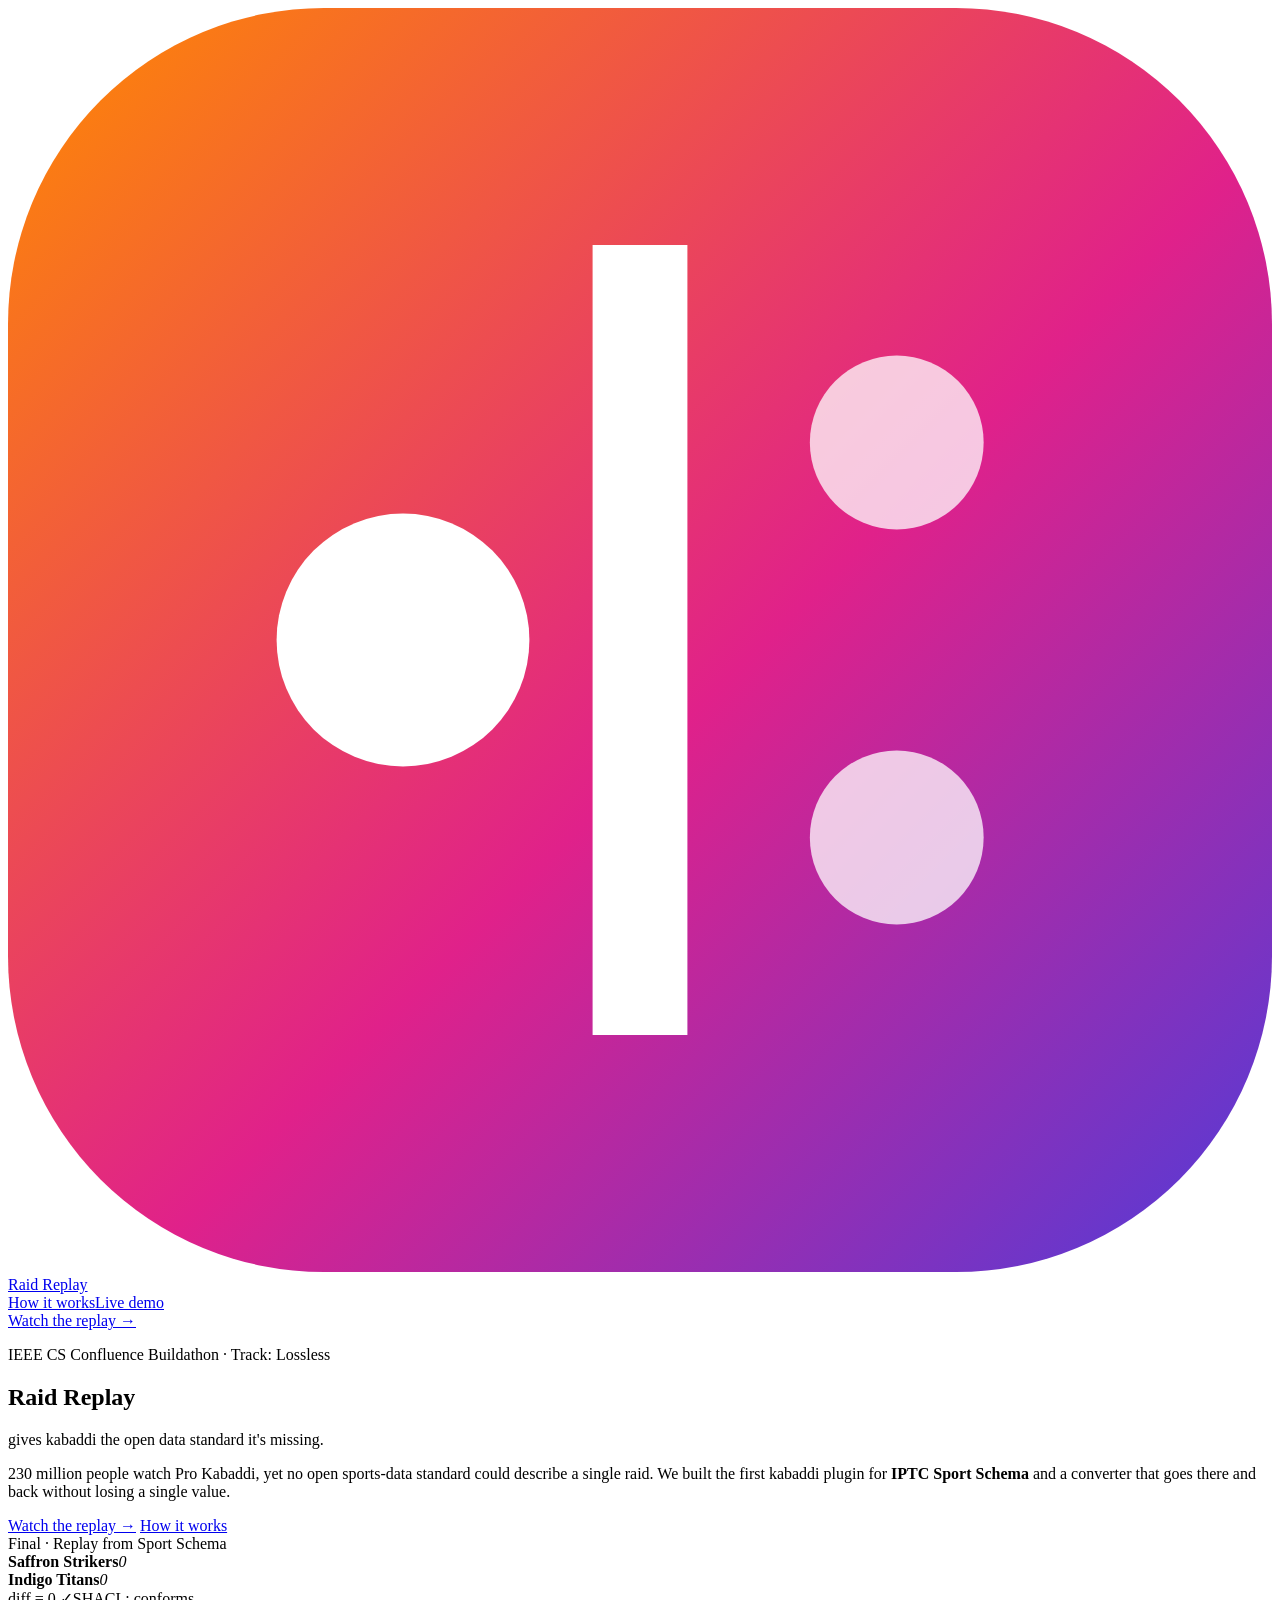
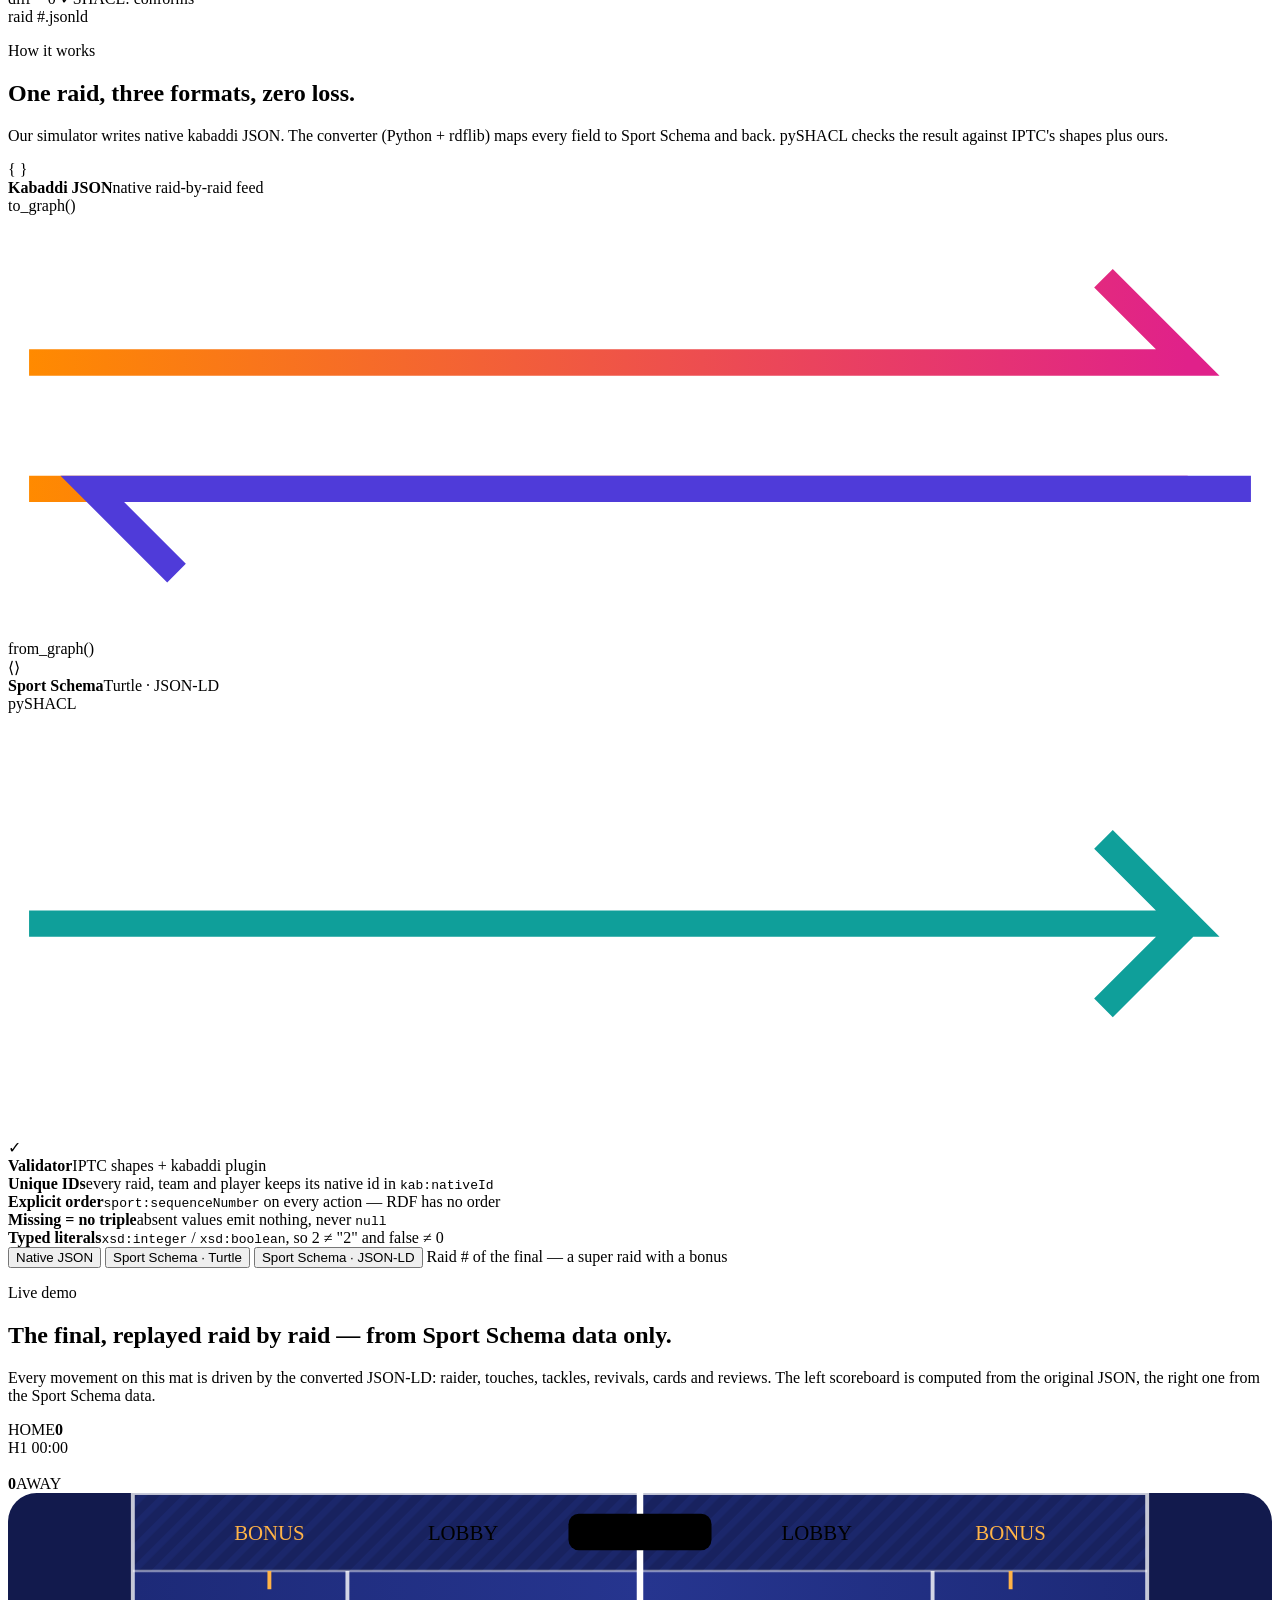
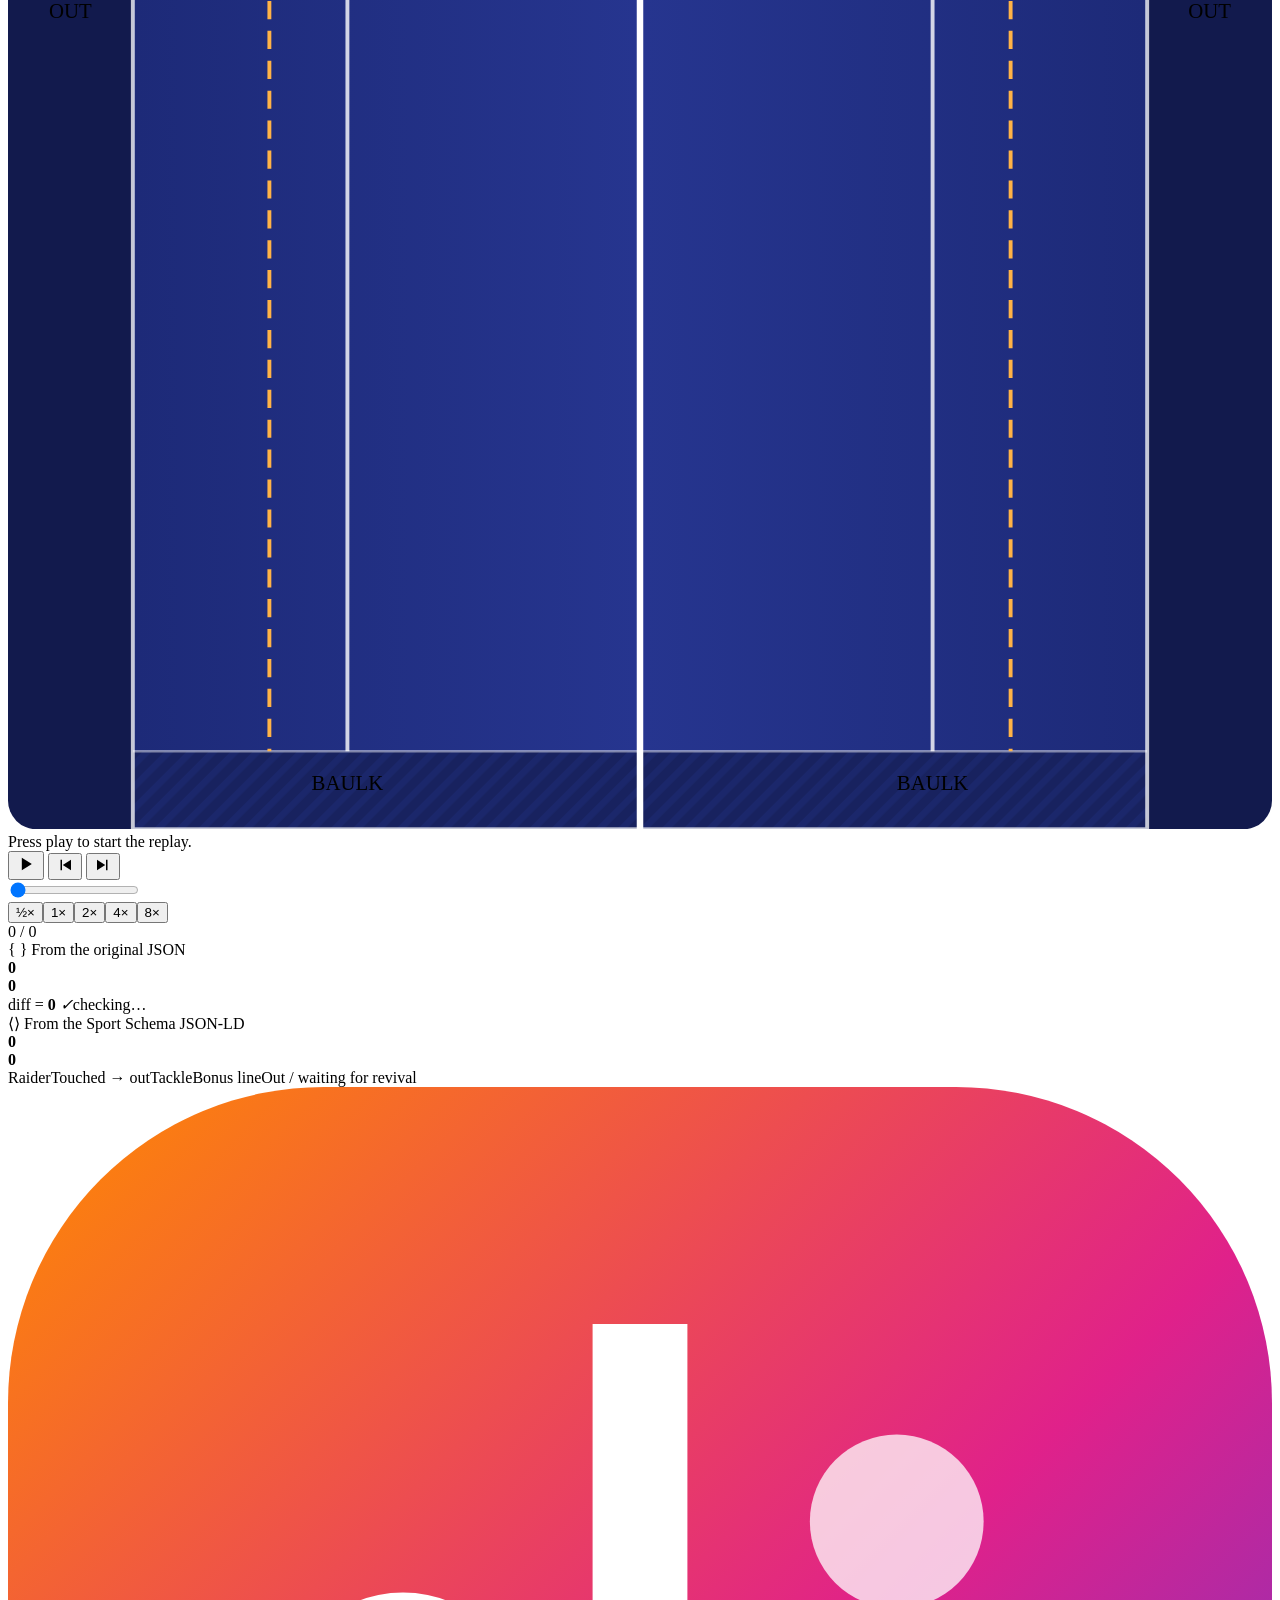
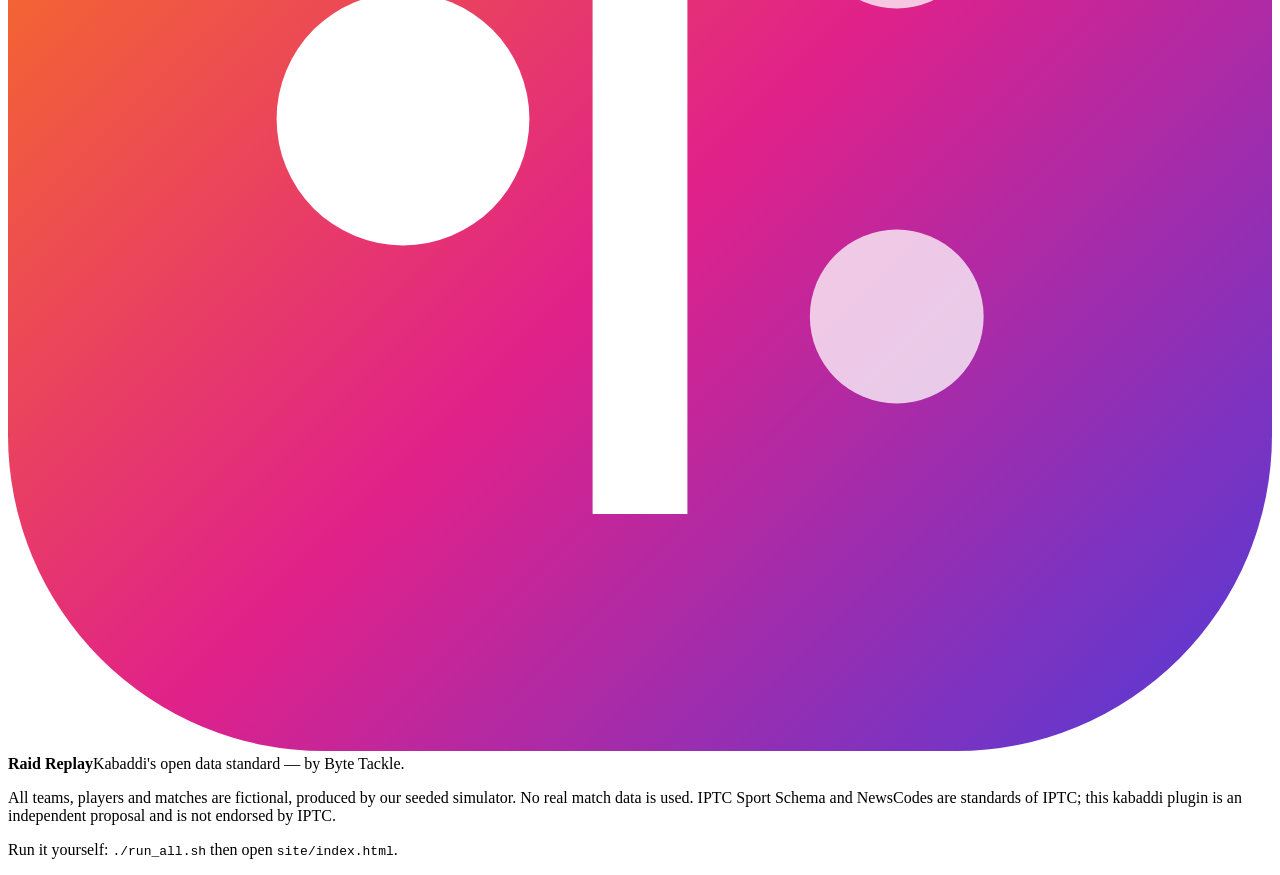
==== commit 22ce26fe: "Simplify website: keep hero, how it works and live demo Remove the gap, proof, bugs, users and team " ====
--- a/site/src/template.html
+++ b/site/src/template.html
@@ -20,7 +20,7 @@
       <span>Raid Replay</span>
     </a>
     <nav class="links" aria-label="Sections">
-      <a href="#gap">The gap</a><a href="#how">How it works</a><a href="#demo">Live demo</a><a href="#proof">Proof</a><a href="#bugs">Bugs we found</a><a href="#team">Team</a>
+      <a href="#how">How it works</a><a href="#demo">Live demo</a>
     </nav>
     <a class="btn btn-sm btn-dark" href="#demo">Watch the replay <span class="arr">→</span></a>
   </div>
@@ -42,7 +42,7 @@
       <p class="sub">230 million people watch Pro Kabaddi, yet no open sports-data standard could describe a single raid. We built the first kabaddi plugin for <strong>IPTC Sport Schema</strong> and a converter that goes there and back without losing a single value.</p>
       <div class="cta">
         <a class="btn btn-light" href="#demo">Watch the replay <span class="arr">→</span></a>
-        <a class="btn btn-ghost" href="#proof">See the proof</a>
+        <a class="btn btn-ghost" href="#how">How it works</a>
       </div>
     </div>
     <div class="hero-visual" aria-hidden="true">
@@ -59,35 +59,6 @@
     </div>
   </div>
   <div class="wrap stats" id="stats"></div>
-</section>
-
-<!-- ============================== THE GAP ============================== -->
-<section class="sec" id="gap">
-  <div class="wrap">
-    <p class="eyebrow">The gap</p>
-    <h2>Ten sports have a data plugin. Kabaddi had a news label.</h2>
-    <p class="intro">IPTC Sport Schema is the open, RDF-based sports-data standard from the news-standards body IPTC. Its ontology ships statistics plugins for ten sports. In every IPTC standard, kabaddi existed only as a topic tag for news stories — <code>medtop:20000978</code> — with no way to say who raided, who tackled, or how a point was scored.</p>
-    <div class="sports reveal">
-      <div class="sport"><span class="ic">⚽</span>Soccer<small>plugin</small></div>
-      <div class="sport"><span class="ic">🎾</span>Tennis<small>plugin</small></div>
-      <div class="sport"><span class="ic">🏉</span>Rugby<small>plugin</small></div>
-      <div class="sport"><span class="ic">⛳</span>Golf<small>plugin</small></div>
-      <div class="sport"><span class="ic">🎮</span>Esports<small>plugin</small></div>
-      <div class="sport"><span class="ic">🏀</span>Basketball<small>plugin</small></div>
-      <div class="sport"><span class="ic">⚾</span>Baseball<small>plugin</small></div>
-      <div class="sport"><span class="ic">🏈</span>American football<small>plugin</small></div>
-      <div class="sport"><span class="ic">🏐</span>Volleyball<small>plugin</small></div>
-      <div class="sport"><span class="ic">🏎️</span>Motor racing<small>plugin</small></div>
-      <div class="sport kabaddi"><span class="ic kab-ic">
-        <svg viewBox="0 0 24 24" width="22" height="22" aria-hidden="true"><path d="M12 3v18" stroke="currentColor" stroke-width="2"/><circle cx="7" cy="12" r="2.6" fill="currentColor"/><circle cx="17" cy="8" r="1.8" fill="currentColor" opacity=".7"/><circle cx="17" cy="16" r="1.8" fill="currentColor" opacity=".7"/></svg>
-      </span>Kabaddi<small class="was">was: news label only</small><small class="now">now: Raid Replay plugin</small></div>
-    </div>
-    <div class="gap-grid">
-      <div class="gcard reveal"><h3>Closed by design</h3><p>Sport Schema only accepts pre-approved properties on a play. Golf got in by being added to that list. So a kabaddi plugin has to extend the allowed list — not just invent new words.</p></div>
-      <div class="gcard reveal"><h3>Our plugin</h3><p>A small Turtle ontology (raid, card, review, substitution + 40 properties + 4 code lists) and SHACL shapes that extend IPTC's closed shapes and encode the rules of the game.</p></div>
-      <div class="gcard reveal"><h3>Lossless, provably</h3><p>Five simulated matches go JSON → Turtle / JSON-LD → JSON with zero differences, pass IPTC's own validator, and fail it without our plugin.</p></div>
-    </div>
-  </div>
 </section>
 
 <!-- ============================== HOW IT WORKS ============================== -->
@@ -229,118 +200,6 @@
   </div>
 </section>
 
-<!-- ============================== PROOF ============================== -->
-<section class="sec" id="proof">
-  <div class="wrap">
-    <p class="eyebrow">Proof</p>
-    <h2>Zero differences. Every file valid. And it isn't a fake pass.</h2>
-    <p class="intro">All numbers below are computed by our test suite (<code>pytest</code>) and proof script from the files in <code>data/</code>.</p>
-    <div class="kpis reveal" id="kpis"></div>
-    <div class="table-card reveal">
-      <div class="table-scroll">
-        <table class="results" id="resultsTable"></table>
-      </div>
-    </div>
-    <div class="neg-grid">
-      <div class="neg reveal">
-        <h3><span class="neg-ic">≠</span> The diff catches every corruption</h3>
-        <p>We break the converted final on purpose and convert it back. DeepDiff must report a difference.</p>
-        <ul id="negDiff"></ul>
-      </div>
-      <div class="neg reveal">
-        <h3><span class="neg-ic">✕</span> The validator rejects bad kabaddi</h3>
-        <p>Each corruption must fail SHACL validation, with a message saying why.</p>
-        <ul id="negVal"></ul>
-      </div>
-      <div class="neg neg-wide reveal">
-        <h3><span class="neg-ic">🔒</span> Without our plugin, IPTC's own checker rejects every file</h3>
-        <p id="strictText">IPTC's shapes are closed. Remove the kabaddi plugin and every one of the 10 files fails.</p>
-        <div class="bars" id="strictBars"></div>
-      </div>
-    </div>
-  </div>
-</section>
-
-<!-- ============================== BUGS ============================== -->
-<section class="sec sec-tint slant" id="bugs">
-  <div class="wrap">
-    <p class="eyebrow">Bugs we found in the standard</p>
-    <h2>IPTC's files didn't load as shipped. We patched them in a few lines — in memory, never on disk.</h2>
-    <p class="intro">We use the official files from IPTC's GitHub repository (Sport Schema 1.1). These are the problems we hit, and our workaround for each (<code>iptc/loader.py</code>).</p>
-    <div class="bug-grid">
-      <article class="bug reveal">
-        <div class="bug-n">01</div>
-        <h3>Missing full stop in vocabulary files</h3>
-        <p><b id="bugVocab">15 of 17</b> NewsCodes vocabulary files end an <code>@prefix</code> line without the terminating “.”, so no strict Turtle parser can read them.</p>
-        <pre class="code sm"><code><span class="kw">@prefix</span> <span class="q">spct:</span>	<span class="iri">&lt;…/newscodes/spct/&gt;</span><span class="miss">.</span> <span class="c">&larr; this full stop is missing</span></code></pre>
-        <p class="fix"><b>Fix:</b> one regex adds the “ .” on load.</p>
-      </article>
-      <article class="bug reveal">
-        <div class="bug-n">02</div>
-        <h3>Shapes only Apache Jena tolerates</h3>
-        <p><b id="bugLenient">6</b> shapes use <code>sh:ignoredProperties</code> without <code>sh:closed true</code>. The SHACL spec forbids that; Jena ignores it, pySHACL refuses to load the shapes at all.</p>
-        <pre class="code sm"><code><span class="q">sport:CompetitionShape</span>
-  <span class="c"># sh:closed true;</span>
-  <span class="k">sh:ignoredProperties</span> ( rdf:type rdfs:label ) ;</code></pre>
-        <p class="fix"><b>Fix:</b> drop <code>sh:ignoredProperties</code> on non-closed shapes (it has no effect there).</p>
-      </article>
-      <article class="bug reveal">
-        <div class="bug-n">03</div>
-        <h3>Shapes that are referenced but never defined</h3>
-        <p><code>sh:node</code> points at <b id="bugUndef">4</b> shapes that don't exist, e.g. <code id="bugUndefList">NewsCodesSportEventStatusShape</code>. Any event with a status fails to validate.</p>
-        <p class="fix"><b>Fix:</b> define the four missing shapes, modelled on their siblings.</p>
-      </article>
-      <article class="bug reveal">
-        <div class="bug-n">04</div>
-        <h3>A one-letter SKOS typo</h3>
-        <p>The vocabularies use <code>skos:HasTopConcept</code> (<b id="bugTop">228</b> times). The SKOS property is <code>skos:hasTopConcept</code>, so tools never see the top concepts.</p>
-        <p class="fix"><b>Fix:</b> add the correctly-cased triple alongside each one.</p>
-      </article>
-      <article class="bug reveal">
-        <div class="bug-n">05</div>
-        <h3>A validator built around one data file</h3>
-        <p>IPTC's script <code>cat</code>s the ontology, all vocabularies and the data into one temporary file, because Jena's <code>shacl</code> tool accepts a single data file.</p>
-        <p class="fix"><b>Fix:</b> merge the graphs in Python and call pySHACL directly.</p>
-      </article>
-      <article class="bug reveal">
-        <div class="bug-n">06</div>
-        <h3>Numbers typed as strings</h3>
-        <p>IPTC's shapes require <code>xsd:string</code> for <code>sport:score</code>, <code>sport:sequenceNumber</code> and <code>sport:uniformNumberEvent</code> — the exact 2 vs “2” trap.</p>
-        <p class="fix"><b>Fix:</b> we obey IPTC's shapes and convert those three back to integers through an explicit table; every kabaddi number is a real <code>xsd:integer</code>.</p>
-      </article>
-    </div>
-  </div>
-</section>
-
-<!-- ============================== WHO USES IT ============================== -->
-<section class="sec" id="users">
-  <div class="wrap">
-    <p class="eyebrow">Who uses it</p>
-    <h2>One open format, many kabaddi products.</h2>
-    <div class="use-grid">
-      <div class="use reveal"><div class="use-ic ic1">📰</div><h3>Sports news sites</h3><p>Newsrooms already speak IPTC. Live raid-by-raid feeds can drop straight into their existing Sport Schema pipelines.</p></div>
-      <div class="use reveal"><div class="use-ic ic2">🏆</div><h3>Fantasy apps</h3><p>Touch points, bonuses, tackles and super raids per player — the exact numbers fantasy scoring needs, in a typed, validated format.</p></div>
-      <div class="use reveal"><div class="use-ic ic3">📊</div><h3>Analysts &amp; coaches</h3><p>Query every do-or-die raid or every super tackle across seasons with SPARQL instead of scraping scorecards.</p></div>
-      <div class="use reveal"><div class="use-ic ic4">🌍</div><h3>Other leagues</h3><p>British Kabaddi League, the Kabaddi World Cup and grassroots leagues can publish in the same open format — no vendor lock-in.</p></div>
-    </div>
-  </div>
-</section>
-
-<!-- ============================== TEAM ============================== -->
-<section class="sec sec-tint slant" id="team">
-  <div class="wrap">
-    <p class="eyebrow">Team Byte Tackle</p>
-    <h2>Built in a day at PES University.</h2>
-    <p class="intro">IEEE CS Confluence Buildathon · Sunday 25 October 2026 · Track: <b>Lossless – Bridging systems and formats</b></p>
-    <div class="team-grid">
-      <div class="member reveal"><div class="av av1">PM</div><b>P Manas Siddhardha</b><span>PES1UG24AM186</span></div>
-      <div class="member reveal"><div class="av av2">RK</div><b>Rohith Karning</b><span>PES1UG24AM229</span></div>
-      <div class="member reveal"><div class="av av3">SB</div><b>S Bhuvanashree</b><span>PES1UG24AM235</span></div>
-      <div class="member reveal"><div class="av av4">PH</div><b>Pabbisetty Harshitha Sai</b><span>PES1UG24AM182</span></div>
-    </div>
-  </div>
-</section>
-
 </main>
 
 <footer class="foot">
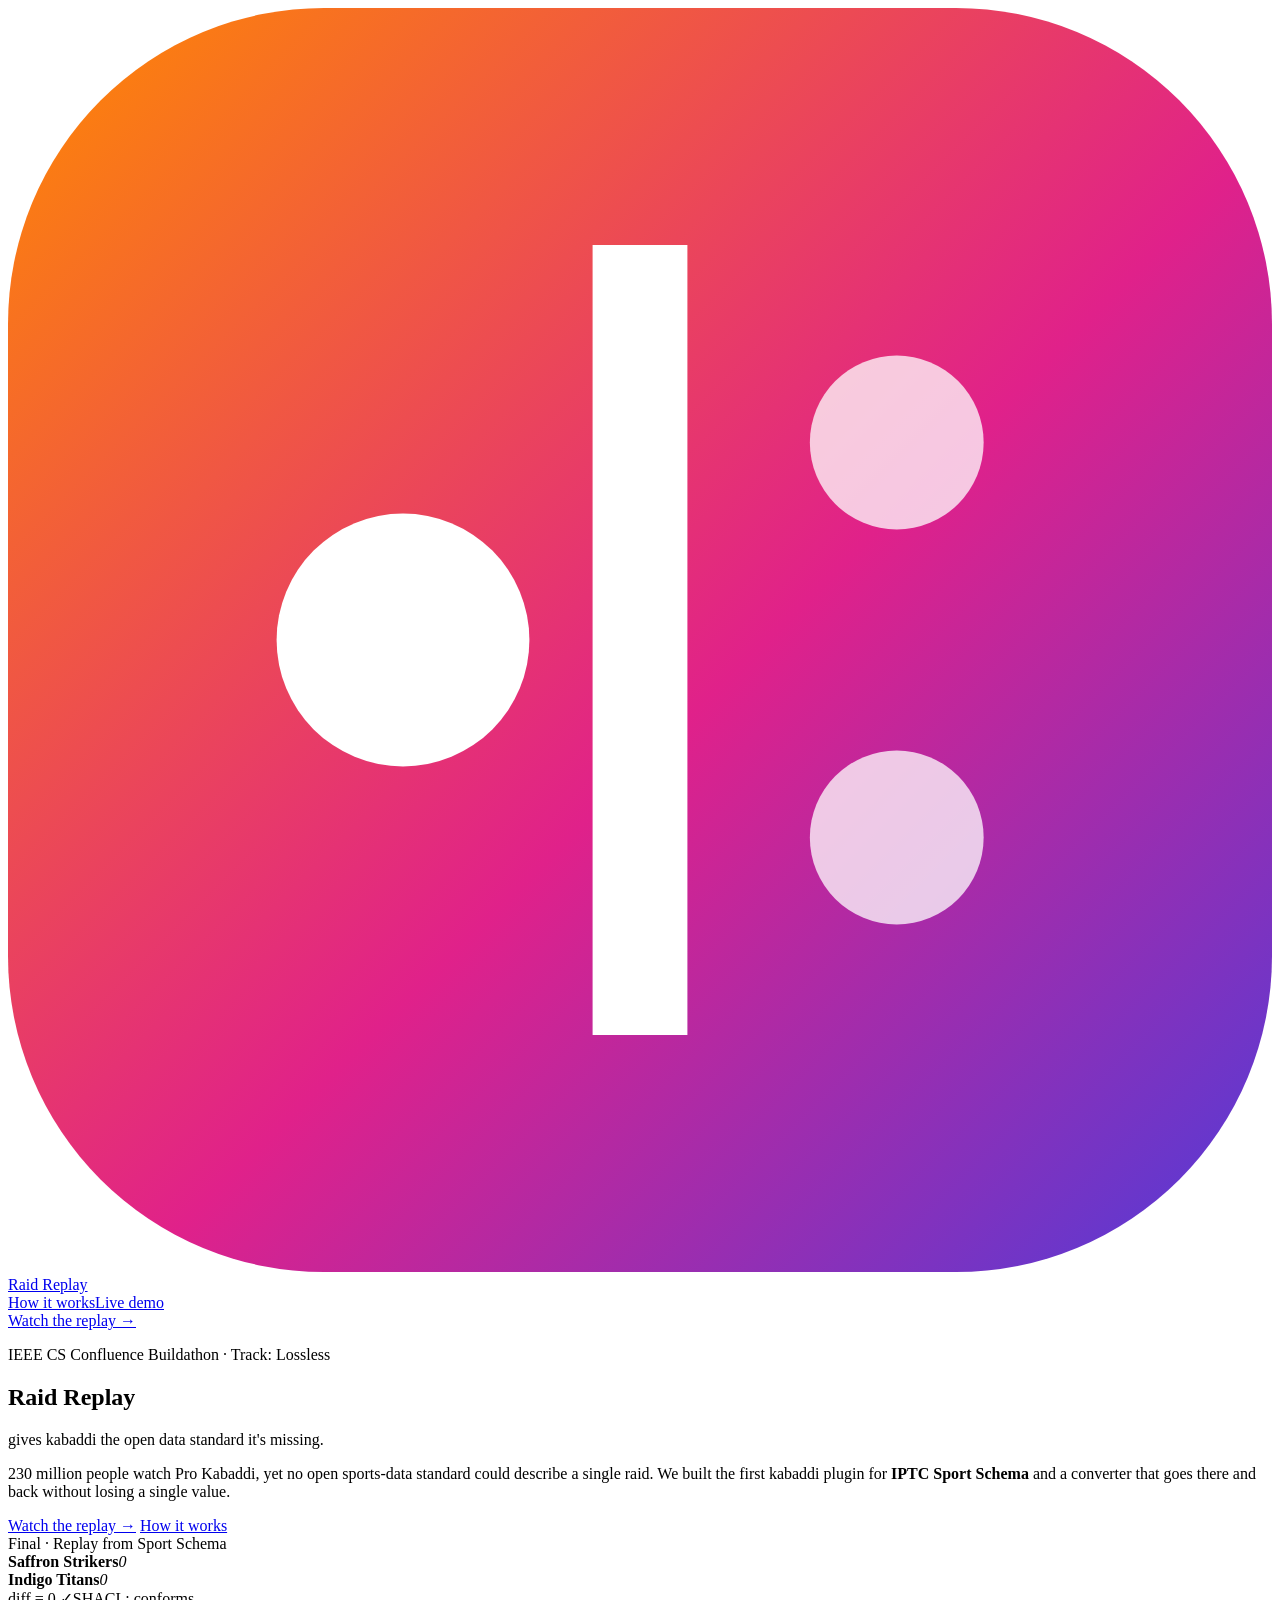
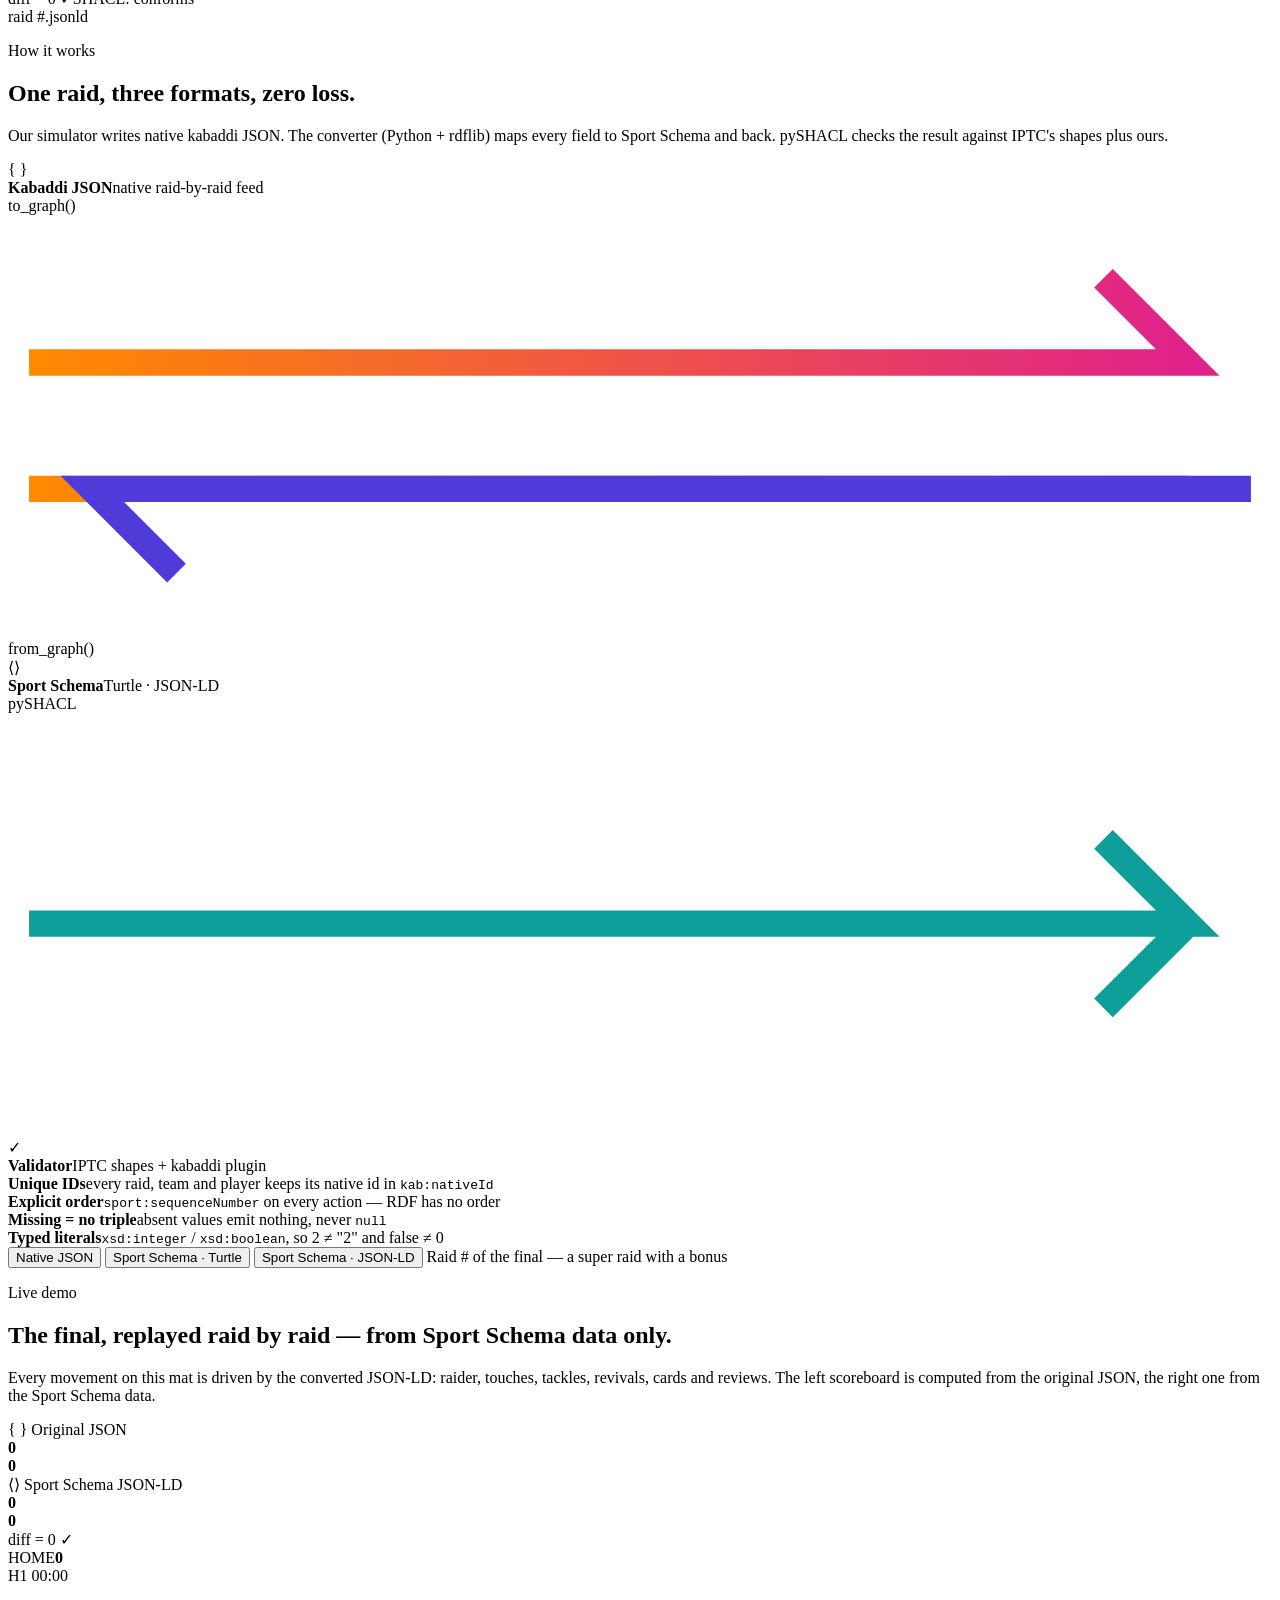
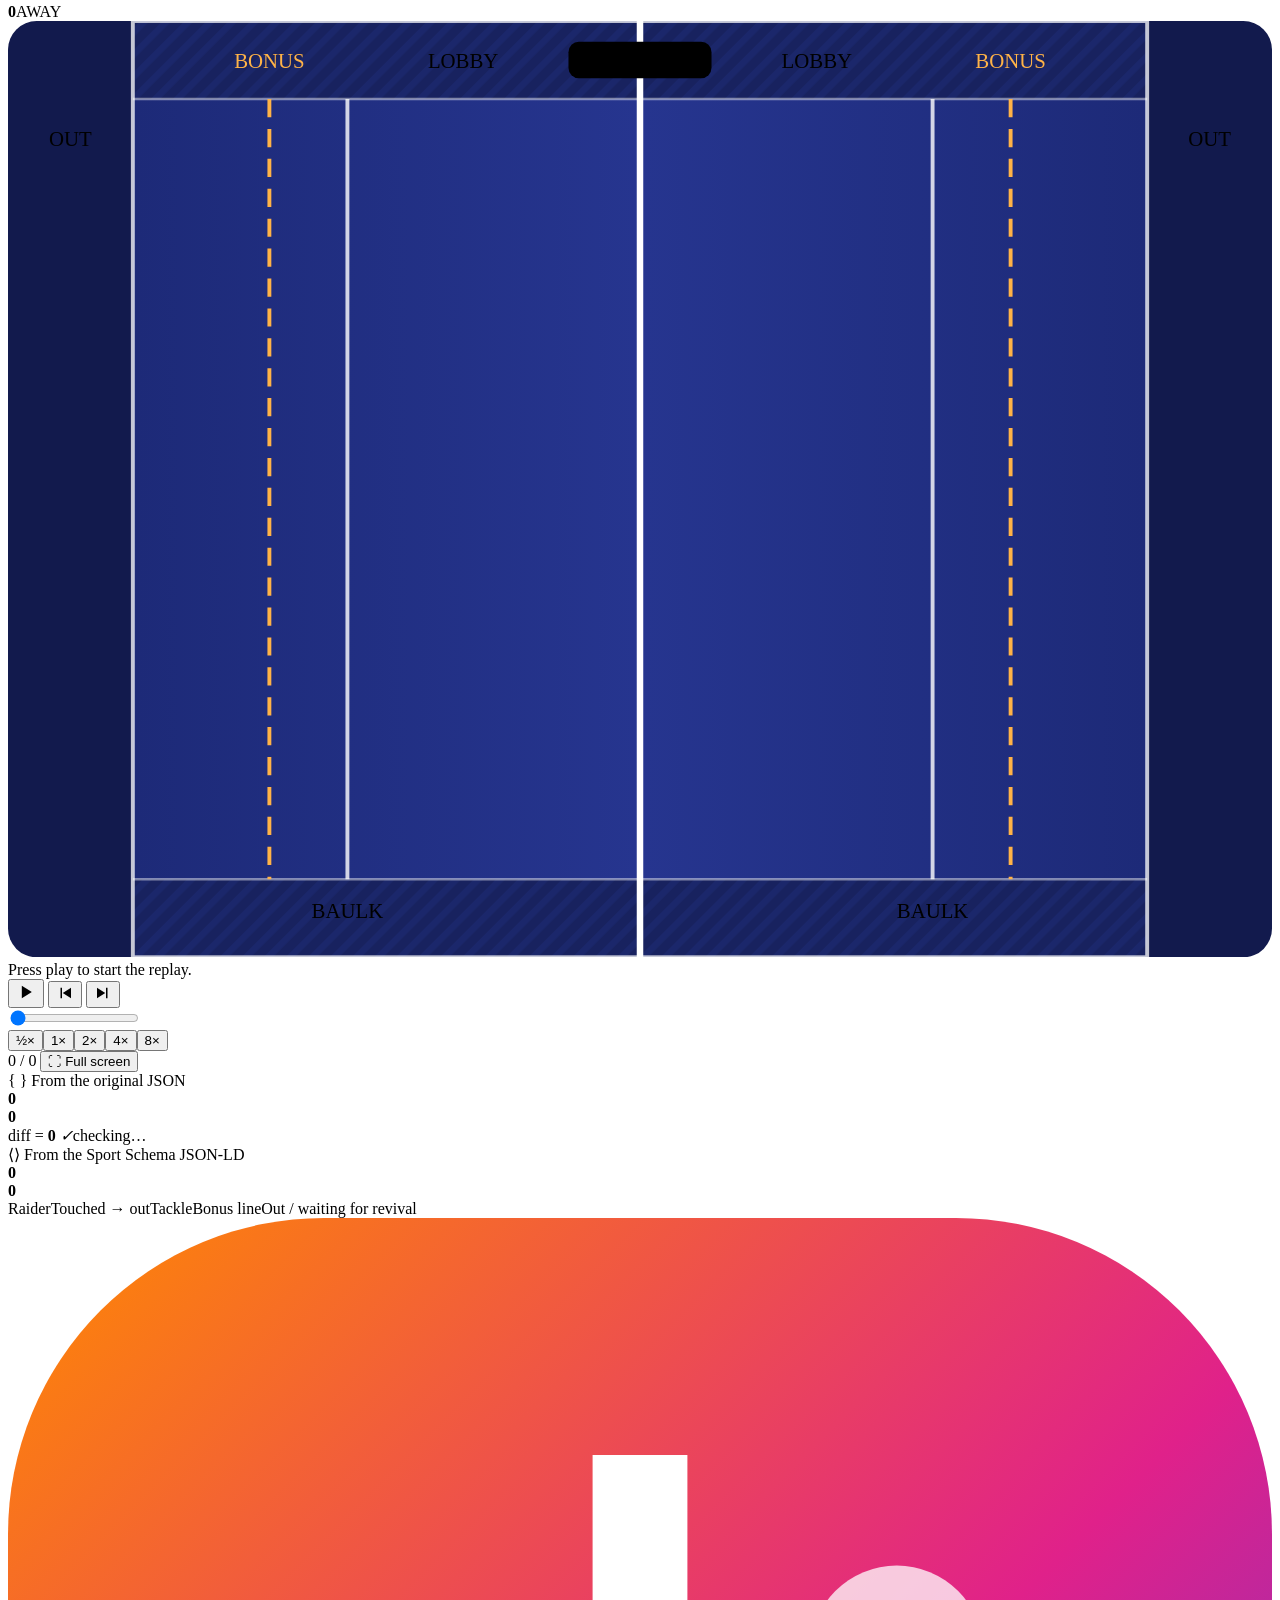
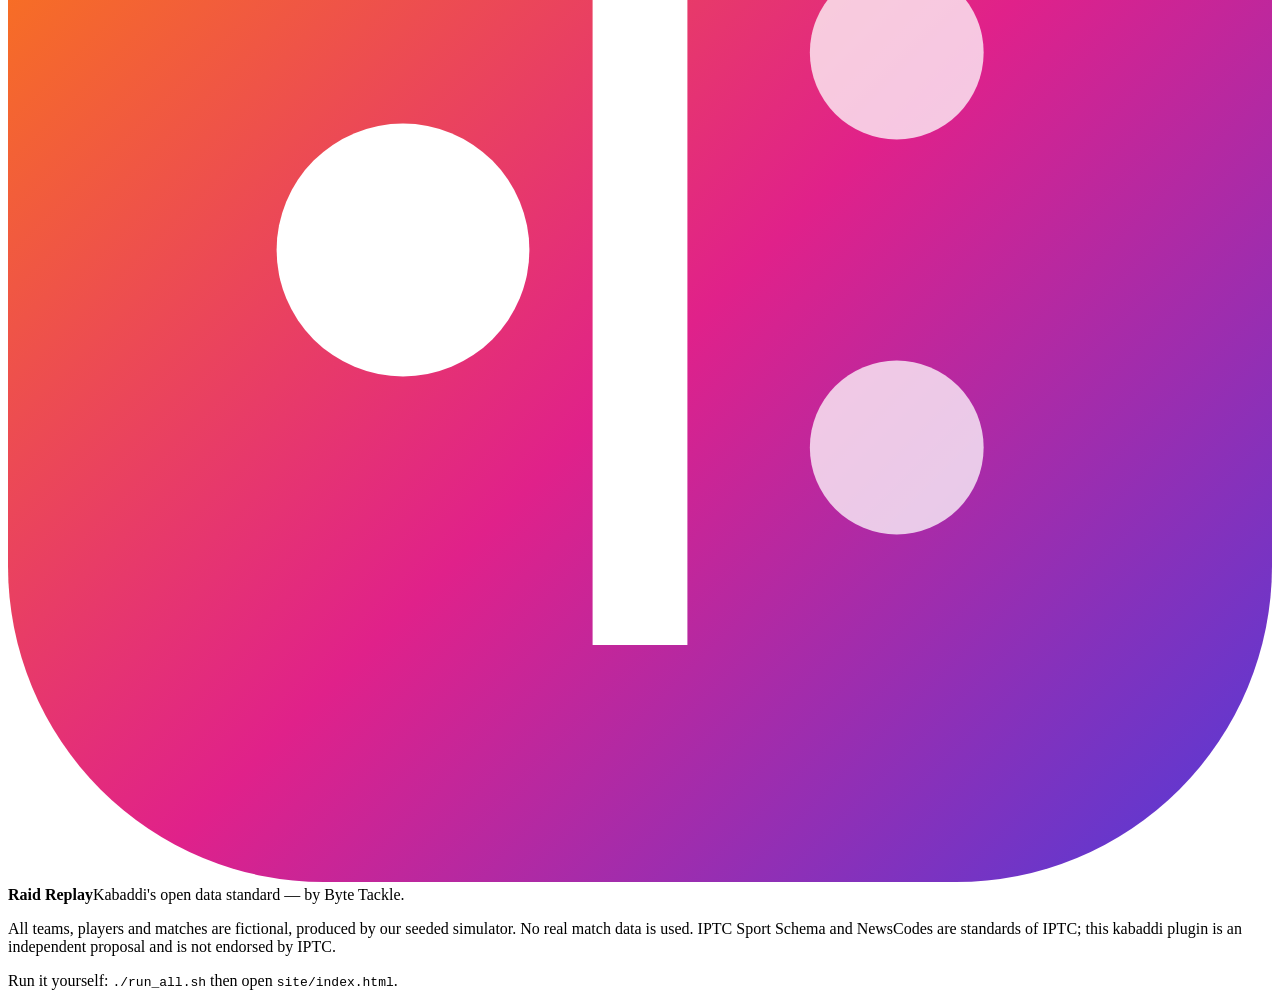
==== commit 0716a485: "Add full-screen replay mode Full-screen button in the replay controls (F to toggle, Esc to exit) usi" ====
--- a/site/src/template.html
+++ b/site/src/template.html
@@ -108,7 +108,20 @@
     <p class="intro light">Every movement on this mat is driven by the converted JSON-LD: raider, touches, tackles, revivals, cards and reviews. The left scoreboard is computed from the original JSON, the right one from the Sport Schema data.</p>
 
     <div class="stage">
-      <div class="mat-wrap">
+      <div class="mat-wrap" id="matWrap">
+        <div class="fs-scores" id="fsScores">
+          <div class="fs-board">
+            <div class="fs-h"><span class="src src-json">{ }</span> Original JSON</div>
+            <div class="fs-row"><span class="sw" id="fjHomeSw"></span><span class="fs-n" id="fjHomeName"></span><b id="fjHome">0</b></div>
+            <div class="fs-row"><span class="sw" id="fjAwaySw"></span><span class="fs-n" id="fjAwayName"></span><b id="fjAway">0</b></div>
+          </div>
+          <div class="fs-board">
+            <div class="fs-h"><span class="src src-rdf">⟨⟩</span> Sport Schema JSON-LD</div>
+            <div class="fs-row"><span class="sw" id="frHomeSw"></span><span class="fs-n" id="frHomeName"></span><b id="frHome">0</b></div>
+            <div class="fs-row"><span class="sw" id="frAwaySw"></span><span class="fs-n" id="frAwayName"></span><b id="frAway">0</b></div>
+          </div>
+          <span class="fs-pill" id="fsDiff">diff = 0 ✓</span>
+        </div>
         <div class="mat-hud">
           <div class="hud-team home"><span class="hud-sw" id="hudHomeSw"></span><span id="hudHomeName">HOME</span><b id="hudHomeScore">0</b></div>
           <div class="hud-mid">
@@ -118,6 +131,7 @@
           </div>
           <div class="hud-team away"><b id="hudAwayScore">0</b><span id="hudAwayName">AWAY</span><span class="hud-sw" id="hudAwaySw"></span></div>
         </div>
+        <div class="mat-fit">
         <div class="mat-box">
           <svg id="mat" viewBox="0 0 972 720" role="img" aria-label="Top-down kabaddi mat replaying the final">
             <defs>
@@ -167,6 +181,7 @@
           <div class="tags" id="tags" aria-live="polite"></div>
           <div class="overlay" id="overlay"></div>
         </div>
+        </div>
         <div class="commentary" id="commentary" aria-live="polite">Press play to start the replay.</div>
         <div class="controls">
           <button class="ctl play" id="btnPlay" aria-label="Play"><svg viewBox="0 0 24 24" width="20" height="20"><path id="playIcon" d="M7 4.5v15l12-7.5z" fill="currentColor"/></svg></button>
@@ -177,6 +192,7 @@
             <button data-speed="0.5">½×</button><button data-speed="1" class="on">1×</button><button data-speed="2">2×</button><button data-speed="4">4×</button><button data-speed="8">8×</button>
           </div>
           <span class="evcount" id="evCount">0 / 0</span>
+          <button class="ctl-fs" id="btnFs" aria-label="Full screen (F)" title="Full screen (F)"><span aria-hidden="true">⛶</span> <span class="fs-label" id="fsLabel">Full screen</span></button>
         </div>
       </div>
 
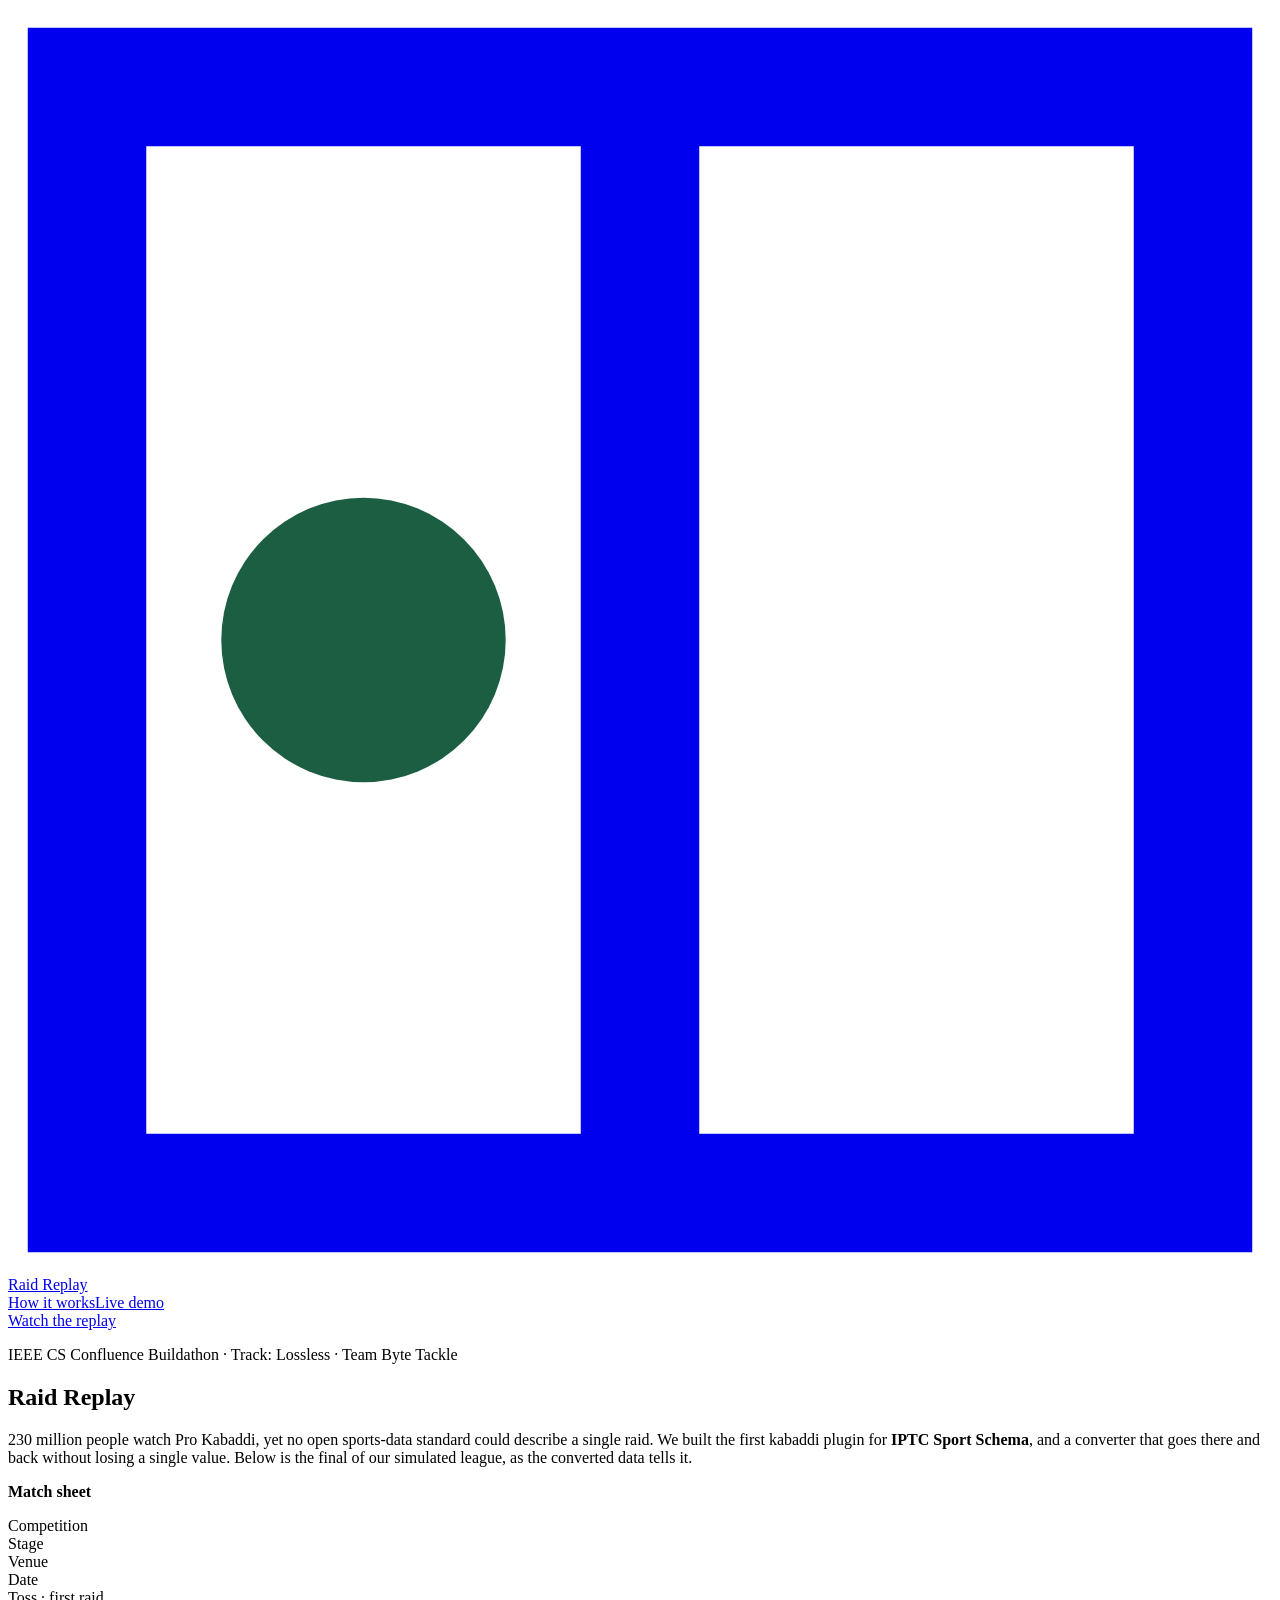
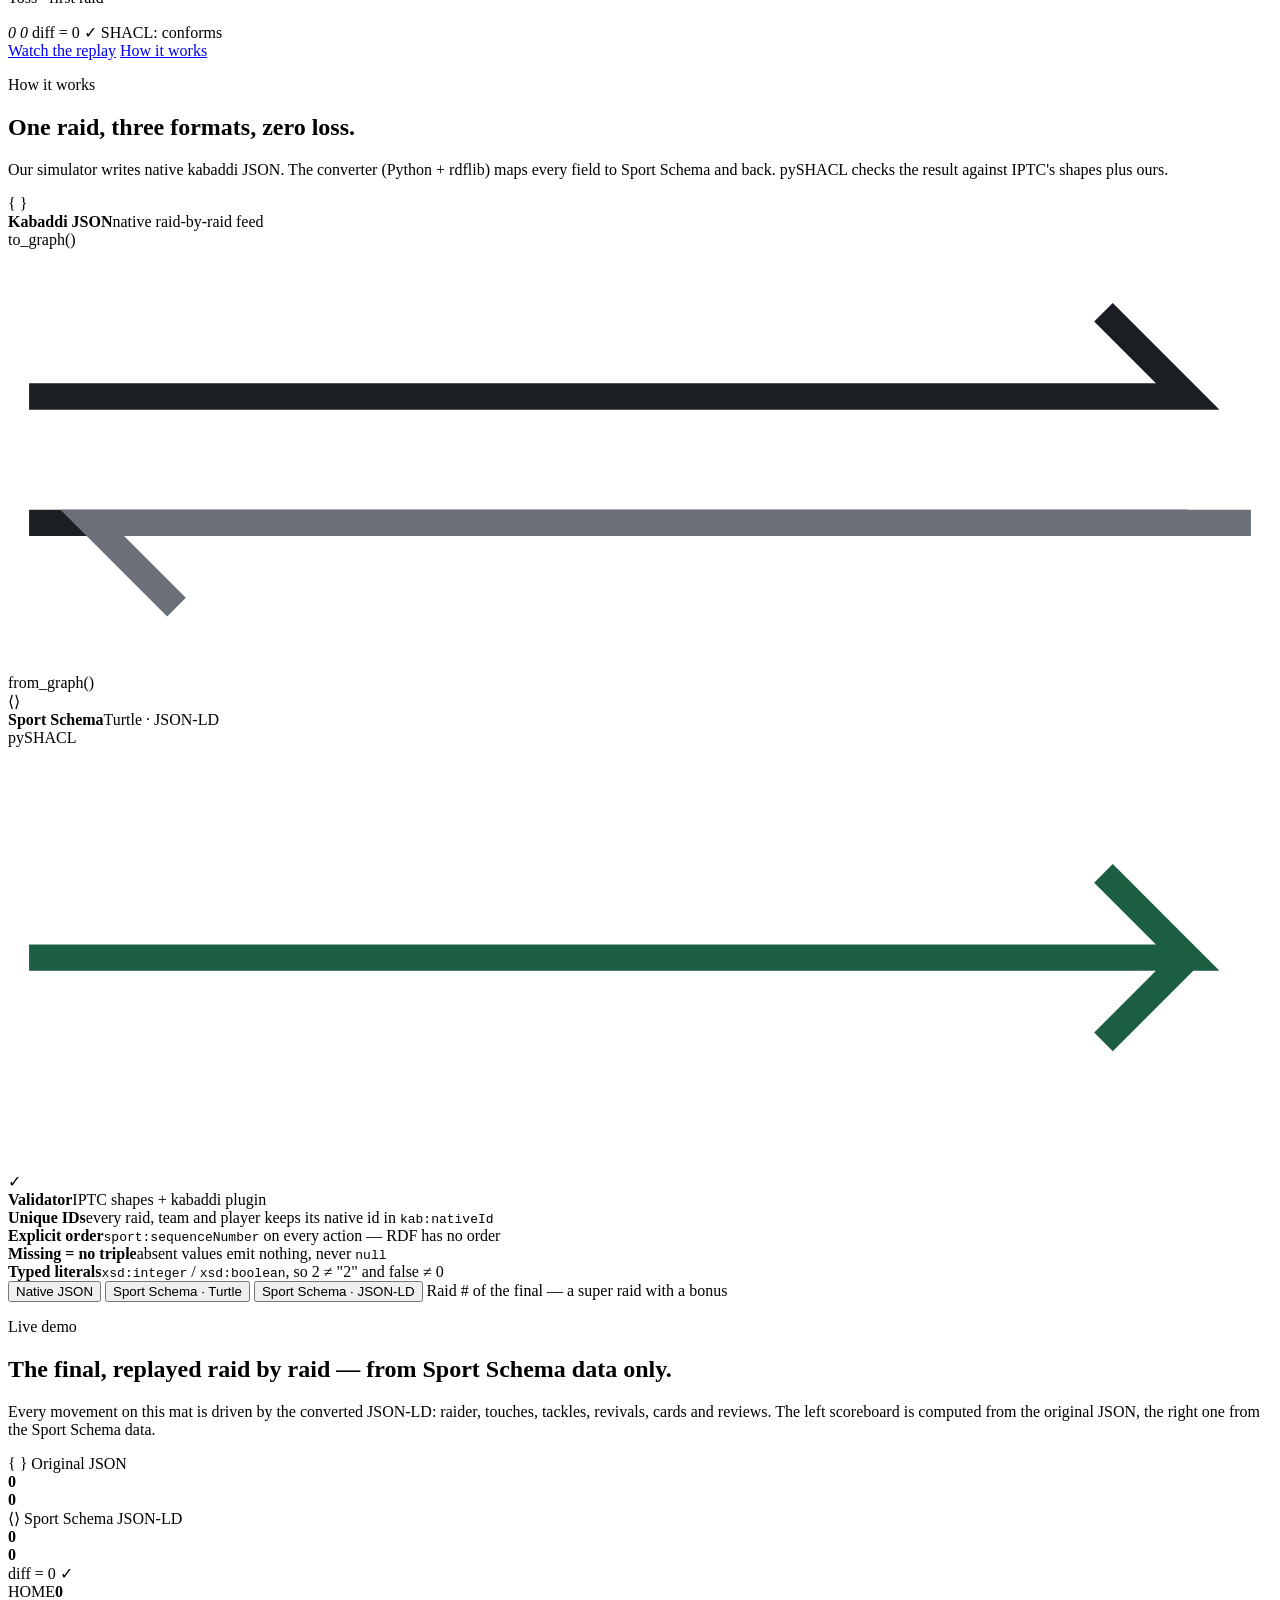
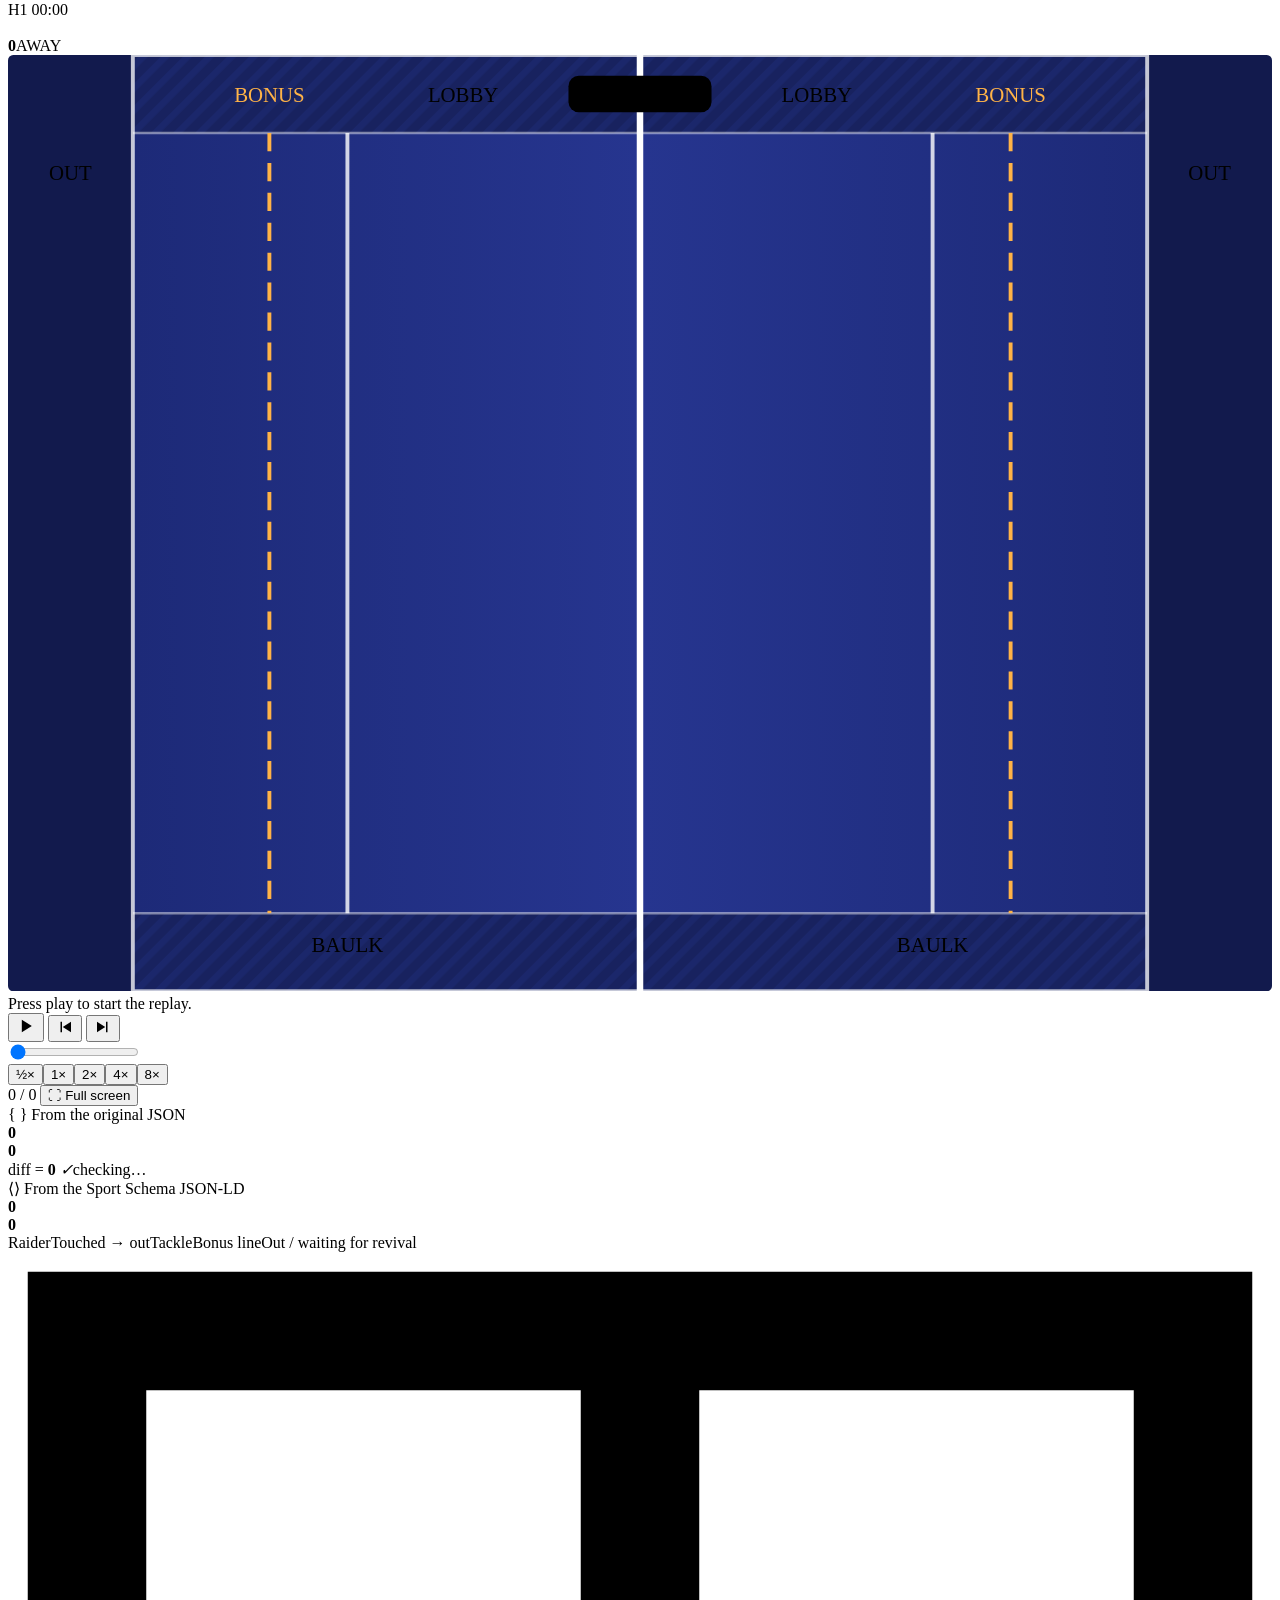
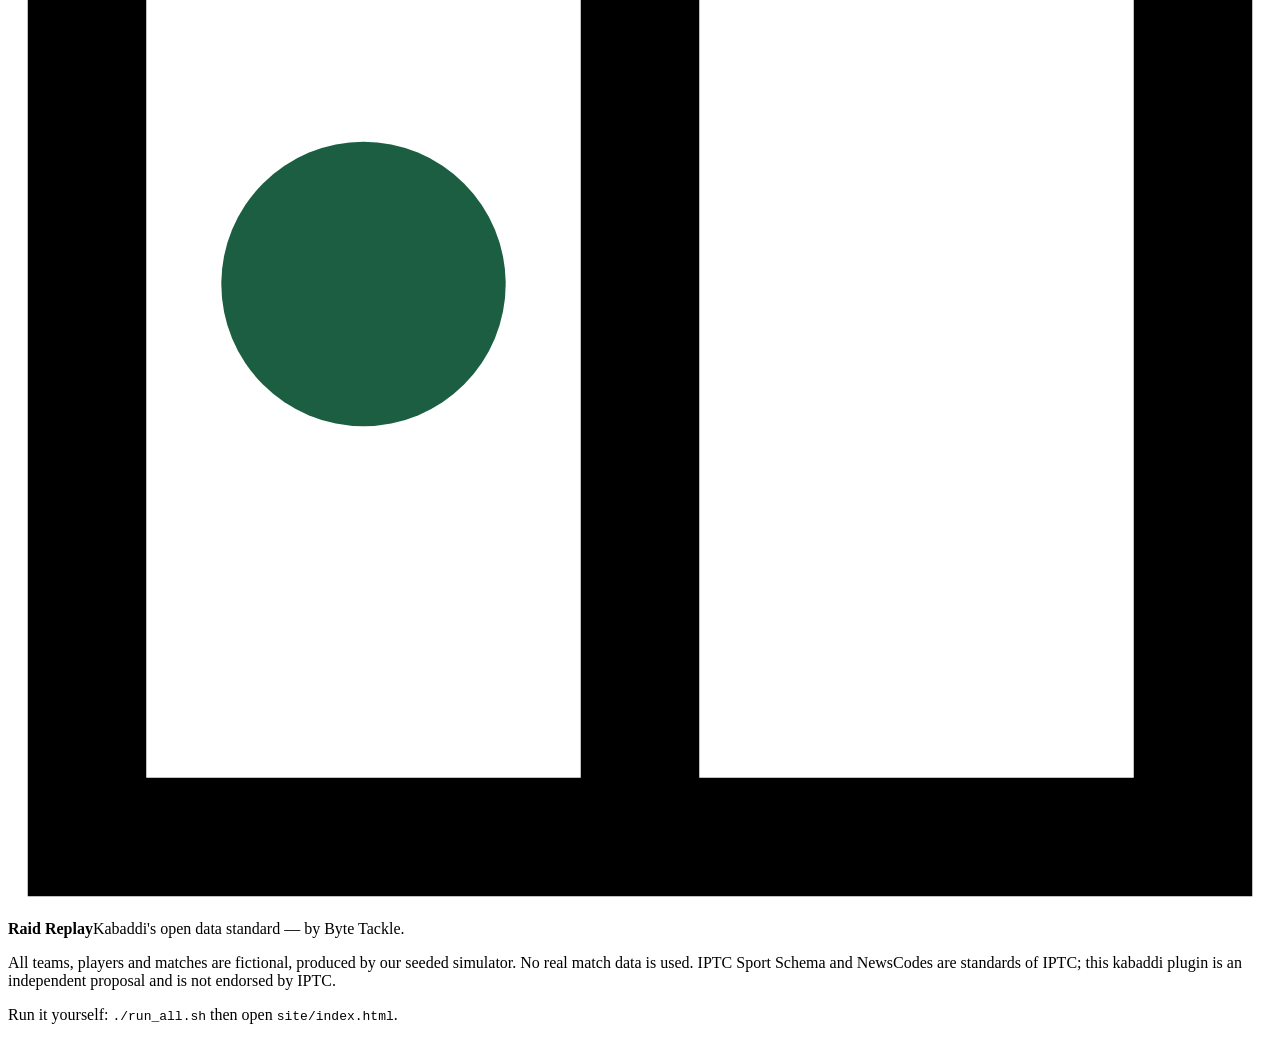
==== commit 88f3f270: "Restyle website as a match scoresheet Replace the gradient hero with a form-style match sheet filled" ====
--- a/site/src/template.html
+++ b/site/src/template.html
@@ -5,7 +5,7 @@
 <meta name="viewport" content="width=device-width, initial-scale=1">
 <title>Raid Replay</title>
 <meta name="description" content="Raid Replay gives kabaddi the open data standard it's missing: the first kabaddi plugin for IPTC Sport Schema, with a lossless two-way converter.">
-<link rel="icon" href="data:image/svg+xml,%3Csvg xmlns='http://www.w3.org/2000/svg' viewBox='0 0 32 32'%3E%3Cdefs%3E%3ClinearGradient id='g' x1='0' y1='0' x2='1' y2='1'%3E%3Cstop offset='0' stop-color='%23FF8A00'/%3E%3Cstop offset='.55' stop-color='%23E0218A'/%3E%3Cstop offset='1' stop-color='%234F3BD9'/%3E%3C/linearGradient%3E%3C/defs%3E%3Crect width='32' height='32' rx='8' fill='url(%23g)'/%3E%3Cpath d='M16 6v20' stroke='white' stroke-width='2.4'/%3E%3Ccircle cx='10' cy='16' r='3.2' fill='white'/%3E%3Ccircle cx='22.5' cy='11' r='2.2' fill='white' opacity='.75'/%3E%3Ccircle cx='22.5' cy='21' r='2.2' fill='white' opacity='.75'/%3E%3C/svg%3E">
+<link rel="icon" href="data:image/svg+xml,%3Csvg xmlns='http://www.w3.org/2000/svg' viewBox='0 0 32 32'%3E%3Crect x='2' y='2' width='28' height='28' fill='%23FBFBF8' stroke='%231B1E23' stroke-width='3'/%3E%3Cpath d='M16 2v28' stroke='%231B1E23' stroke-width='3'/%3E%3Ccircle cx='9' cy='16' r='3.6' fill='%231C5E41'/%3E%3C/svg%3E">
 <style>
 /*__CSS__*/
 </style>
@@ -16,53 +16,55 @@
 <header class="nav" id="nav">
   <div class="wrap nav-in">
     <a class="brand" href="#top" aria-label="Raid Replay home">
-      <svg class="logo" viewBox="0 0 32 32" aria-hidden="true"><defs><linearGradient id="lg" x1="0" y1="0" x2="1" y2="1"><stop offset="0" stop-color="#FF8A00"/><stop offset=".55" stop-color="#E0218A"/><stop offset="1" stop-color="#4F3BD9"/></linearGradient></defs><rect width="32" height="32" rx="8" fill="url(#lg)"/><path d="M16 6v20" stroke="#fff" stroke-width="2.4"/><circle cx="10" cy="16" r="3.2" fill="#fff"/><circle cx="22.5" cy="11" r="2.2" fill="#fff" opacity=".75"/><circle cx="22.5" cy="21" r="2.2" fill="#fff" opacity=".75"/></svg>
+      <svg class="logo" viewBox="0 0 32 32" aria-hidden="true"><rect x="2" y="2" width="28" height="28" fill="none" stroke="currentColor" stroke-width="3"/><path d="M16 2v28" stroke="currentColor" stroke-width="3"/><circle cx="9" cy="16" r="3.6" fill="#1C5E41"/></svg>
       <span>Raid Replay</span>
     </a>
     <nav class="links" aria-label="Sections">
       <a href="#how">How it works</a><a href="#demo">Live demo</a>
     </nav>
-    <a class="btn btn-sm btn-dark" href="#demo">Watch the replay <span class="arr">→</span></a>
+    <a class="btn btn-sm btn-dark" href="#demo">Watch the replay</a>
   </div>
 </header>
 
 <main id="top">
 
-<!-- ============================== HERO ============================== -->
+<!-- ============================== MATCH SHEET (hero) ============================== -->
 <section class="hero">
-  <div class="hero-bg" aria-hidden="true">
-    <div class="blob b1"></div><div class="blob b2"></div><div class="blob b3"></div><div class="blob b4"></div><div class="blob b5"></div>
-    <div class="grain"></div>
-  </div>
-  <div class="wrap hero-in">
+  <div class="wrap">
     <div class="hero-copy">
-      <p class="eyebrow-pill"><span class="dot"></span> IEEE CS Confluence Buildathon · Track: Lossless</p>
+      <p class="kicker">IEEE CS Confluence Buildathon · Track: Lossless · Team Byte Tackle</p>
       <h1>Raid Replay</h1>
-      <p class="lede">gives kabaddi the open data standard it's missing.</p>
-      <p class="sub">230 million people watch Pro Kabaddi, yet no open sports-data standard could describe a single raid. We built the first kabaddi plugin for <strong>IPTC Sport Schema</strong> and a converter that goes there and back without losing a single value.</p>
-      <div class="cta">
-        <a class="btn btn-light" href="#demo">Watch the replay <span class="arr">→</span></a>
-        <a class="btn btn-ghost" href="#how">How it works</a>
-      </div>
-    </div>
-    <div class="hero-visual" aria-hidden="true">
-      <div class="card-float score-card">
-        <div class="sc-top"><span class="live-dot"></span> Final · Replay from Sport Schema</div>
-        <div class="sc-row"><span class="sw" style="background:#FF7A00"></span><b>Saffron Strikers</b><em id="heroHome">0</em></div>
-        <div class="sc-row"><span class="sw" style="background:#3B2CC9"></span><b>Indigo Titans</b><em id="heroAway">0</em></div>
-        <div class="sc-foot"><span class="ok-badge">diff = 0 ✓</span><span>SHACL: conforms</span></div>
-      </div>
-      <div class="card-float code-card">
-        <div class="code-head"><i></i><i></i><i></i><span>raid #<!--SNIP_SEQ-->.jsonld</span></div>
-        <pre class="code"><code><!--SNIP_HERO--></code></pre>
-      </div>
-    </div>
-  </div>
-  <div class="wrap stats" id="stats"></div>
+      <p class="sub">230 million people watch Pro Kabaddi, yet no open sports-data standard could describe a single raid. We built the first kabaddi plugin for <strong>IPTC Sport Schema</strong>, and a converter that goes there and back without losing a single value. Below is the final of our simulated league, as the converted data tells it.</p>
+    </div>
+
+    <div class="sheet" aria-label="Match details of the final">
+      <div class="sheet-h"><b>Match sheet</b><span id="sheetId"></span></div>
+      <dl class="fields">
+        <div><dt>Competition</dt><dd id="fComp"></dd></div>
+        <div><dt>Stage</dt><dd id="fStage"></dd></div>
+        <div><dt>Venue</dt><dd id="fVenue"></dd></div>
+        <div><dt>Date</dt><dd id="fDate"></dd></div>
+        <div><dt>Toss · first raid</dt><dd id="fToss"></dd></div>
+      </dl>
+      <div class="result">
+        <span class="team"><span class="sw" id="heroHomeSw"></span><b id="heroHomeName"></b></span>
+        <em id="heroHome">0</em>
+        <em id="heroAway">0</em>
+        <span class="team away"><b id="heroAwayName"></b><span class="sw" id="heroAwaySw"></span></span>
+        <span class="result-note"><span class="ok-badge">diff = 0 ✓</span> SHACL: conforms</span>
+      </div>
+    </div>
+
+    <div class="cta">
+      <a class="btn btn-dark" href="#demo">Watch the replay</a>
+      <a class="btn btn-line" href="#how">How it works</a>
+    </div>
+    <div class="stats" id="stats"></div>
+  </div>
 </section>
 
 <!-- ============================== HOW IT WORKS ============================== -->
-<section class="sec sec-tint slant" id="how">
+<section class="sec" id="how">
   <div class="wrap">
     <p class="eyebrow">How it works</p>
     <h2>One raid, three formats, zero loss.</h2>
@@ -70,9 +72,9 @@
 
     <div class="flow reveal" role="img" aria-label="Kabaddi JSON converts to Sport Schema Turtle and JSON-LD and back; both are validated with IPTC and kabaddi SHACL shapes">
       <div class="node n-json"><div class="n-ic">{ }</div><b>Kabaddi JSON</b><span>native raid-by-raid feed</span></div>
-      <div class="pipe"><span class="pipe-l">to_graph()</span><svg viewBox="0 0 120 40" preserveAspectRatio="none"><defs><linearGradient id="pg" x1="0" x2="1"><stop offset="0" stop-color="#FF8A00"/><stop offset="1" stop-color="#E0218A"/></linearGradient></defs><path d="M2 14 H112 l-8 -8 M2 26 H112" stroke="url(#pg)" stroke-width="2.5" fill="none" class="p1"/><path d="M118 26 H8 l8 8" stroke="#4F3BD9" stroke-width="2.5" fill="none" class="p2"/></svg><span class="pipe-l pipe-r">from_graph()</span></div>
+      <div class="pipe"><span class="pipe-l">to_graph()</span><svg viewBox="0 0 120 40" preserveAspectRatio="none"><path d="M2 14 H112 l-8 -8 M2 26 H112" stroke="#1B1E23" stroke-width="2.5" fill="none" class="p1"/><path d="M118 26 H8 l8 8" stroke="#6A6F78" stroke-width="2.5" fill="none" class="p2"/></svg><span class="pipe-l pipe-r">from_graph()</span></div>
       <div class="node n-rdf"><div class="n-ic">⟨⟩</div><b>Sport Schema</b><span>Turtle · JSON-LD</span></div>
-      <div class="pipe pipe-down"><span class="pipe-l">pySHACL</span><svg viewBox="0 0 120 40" preserveAspectRatio="none"><path d="M2 20 H112 l-8 -8 M112 20 l-8 8" stroke="#0F9F9A" stroke-width="2.5" fill="none" class="p1"/></svg></div>
+      <div class="pipe pipe-down"><span class="pipe-l">pySHACL</span><svg viewBox="0 0 120 40" preserveAspectRatio="none"><path d="M2 20 H112 l-8 -8 M112 20 l-8 8" stroke="#1C5E41" stroke-width="2.5" fill="none" class="p1"/></svg></div>
       <div class="node n-val"><div class="n-ic">✓</div><b>Validator</b><span>IPTC shapes + kabaddi plugin</span></div>
     </div>
 
@@ -100,12 +102,11 @@
 </section>
 
 <!-- ============================== LIVE DEMO ============================== -->
-<section class="sec demo slant-dark" id="demo">
-  <div class="demo-glow" aria-hidden="true"></div>
-  <div class="wrap">
-    <p class="eyebrow light">Live demo</p>
-    <h2 class="light">The final, replayed raid by raid — from Sport Schema data only.</h2>
-    <p class="intro light">Every movement on this mat is driven by the converted JSON-LD: raider, touches, tackles, revivals, cards and reviews. The left scoreboard is computed from the original JSON, the right one from the Sport Schema data.</p>
+<section class="sec demo" id="demo">
+   <div class="wrap">
+    <p class="eyebrow">Live demo</p>
+    <h2>The final, replayed raid by raid — from Sport Schema data only.</h2>
+    <p class="intro">Every movement on this mat is driven by the converted JSON-LD: raider, touches, tackles, revivals, cards and reviews. The left scoreboard is computed from the original JSON, the right one from the Sport Schema data.</p>
 
     <div class="stage">
       <div class="mat-wrap" id="matWrap">
@@ -141,7 +142,7 @@
               <radialGradient id="spot" cx=".5" cy=".5" r=".5"><stop offset="0" stop-color="#fff" stop-opacity=".18"/><stop offset="1" stop-color="#fff" stop-opacity="0"/></radialGradient>
               <filter id="glow" x="-50%" y="-50%" width="200%" height="200%"><feGaussianBlur stdDeviation="6" result="b"/><feMerge><feMergeNode in="b"/><feMergeNode in="SourceGraphic"/></feMerge></filter>
             </defs>
-            <rect x="0" y="0" width="972" height="720" rx="22" fill="#121a4d"/>
+            <rect x="0" y="0" width="972" height="720" rx="4" fill="#121a4d"/>
             <!-- lobbies -->
             <rect x="96" y="0" width="780" height="60" fill="url(#lobbyPat)"/>
             <rect x="96" y="660" width="780" height="60" fill="url(#lobbyPat)"/>
@@ -221,7 +222,7 @@
 <footer class="foot">
   <div class="wrap foot-in">
     <div class="foot-brand">
-      <svg class="logo" viewBox="0 0 32 32" aria-hidden="true"><rect width="32" height="32" rx="8" fill="url(#lg)"/><path d="M16 6v20" stroke="#fff" stroke-width="2.4"/><circle cx="10" cy="16" r="3.2" fill="#fff"/><circle cx="22.5" cy="11" r="2.2" fill="#fff" opacity=".75"/><circle cx="22.5" cy="21" r="2.2" fill="#fff" opacity=".75"/></svg>
+      <svg class="logo" viewBox="0 0 32 32" aria-hidden="true"><rect x="2" y="2" width="28" height="28" fill="none" stroke="currentColor" stroke-width="3"/><path d="M16 2v28" stroke="currentColor" stroke-width="3"/><circle cx="9" cy="16" r="3.6" fill="#1C5E41"/></svg>
       <div><b>Raid Replay</b><span>Kabaddi's open data standard — by Byte Tackle.</span></div>
     </div>
     <p class="foot-note">All teams, players and matches are fictional, produced by our seeded simulator. No real match data is used. IPTC Sport Schema and NewsCodes are standards of IPTC; this kabaddi plugin is an independent proposal and is not endorsed by IPTC.</p>
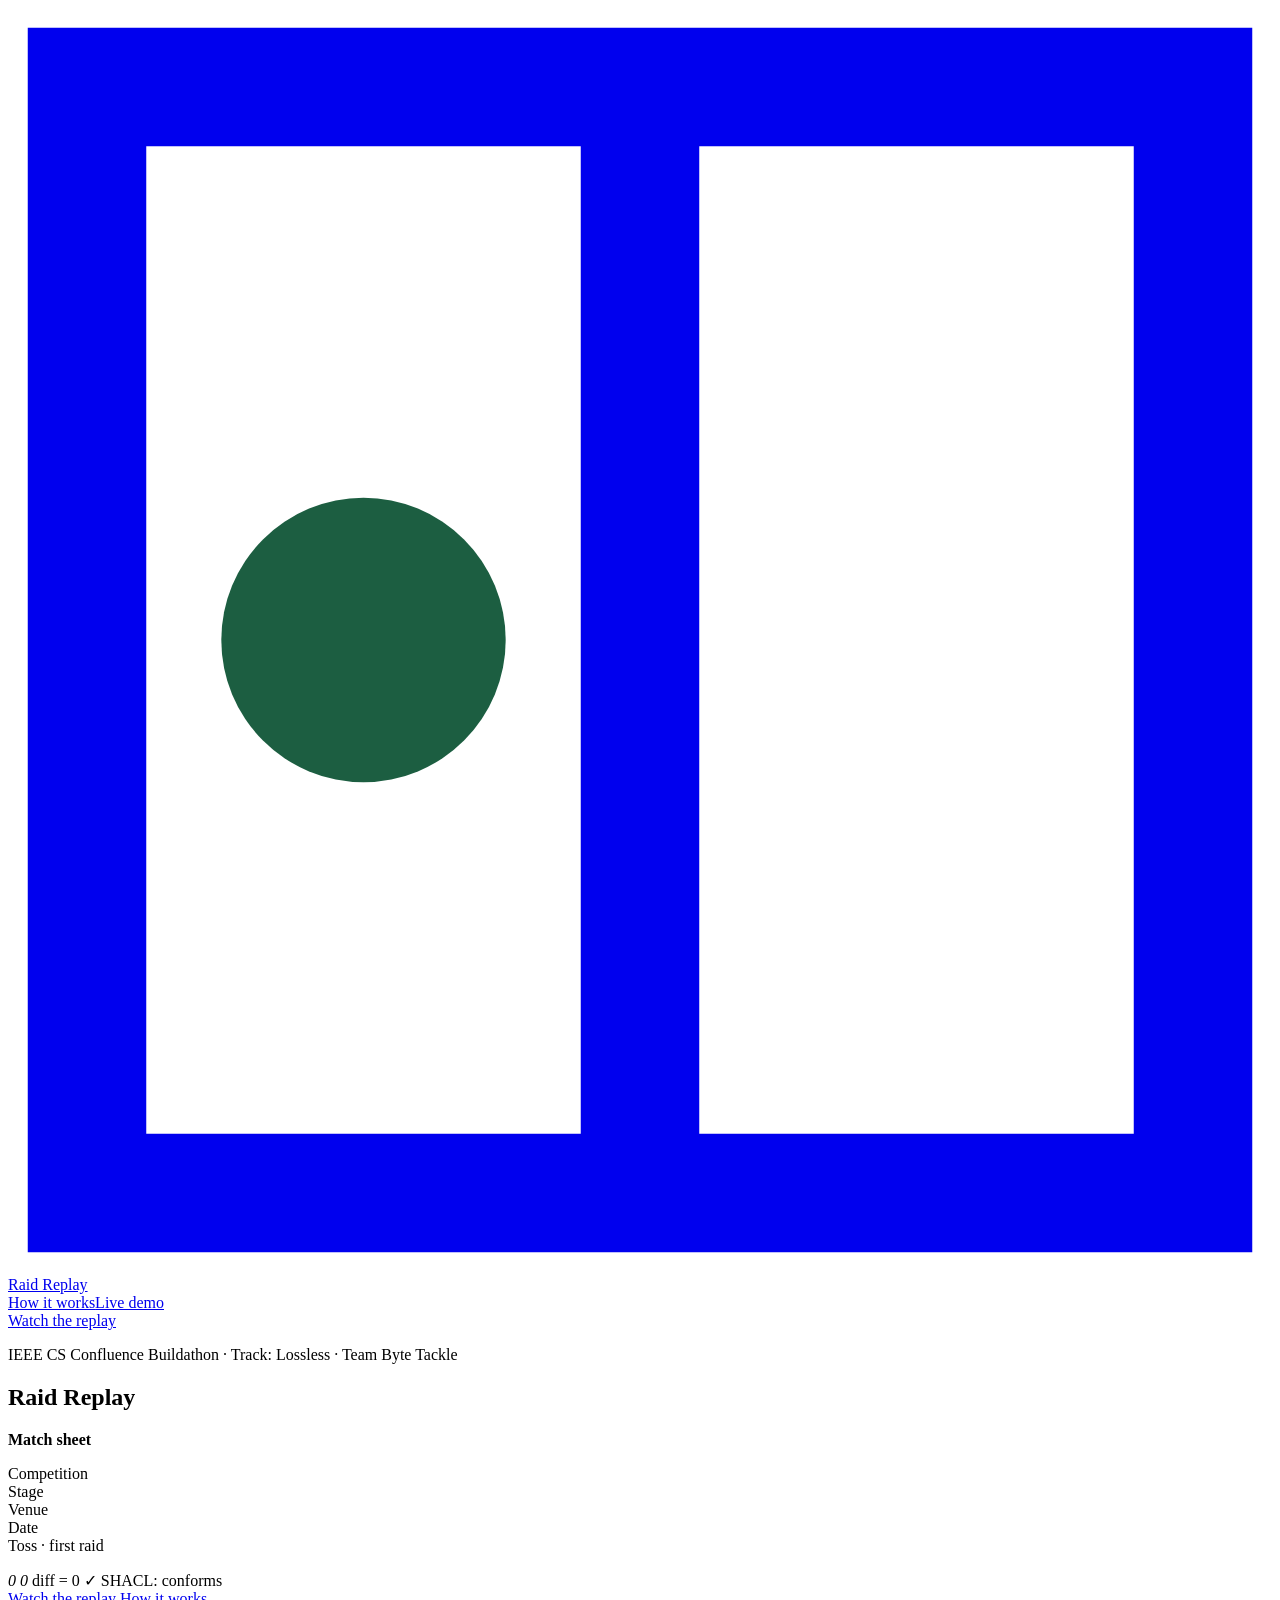
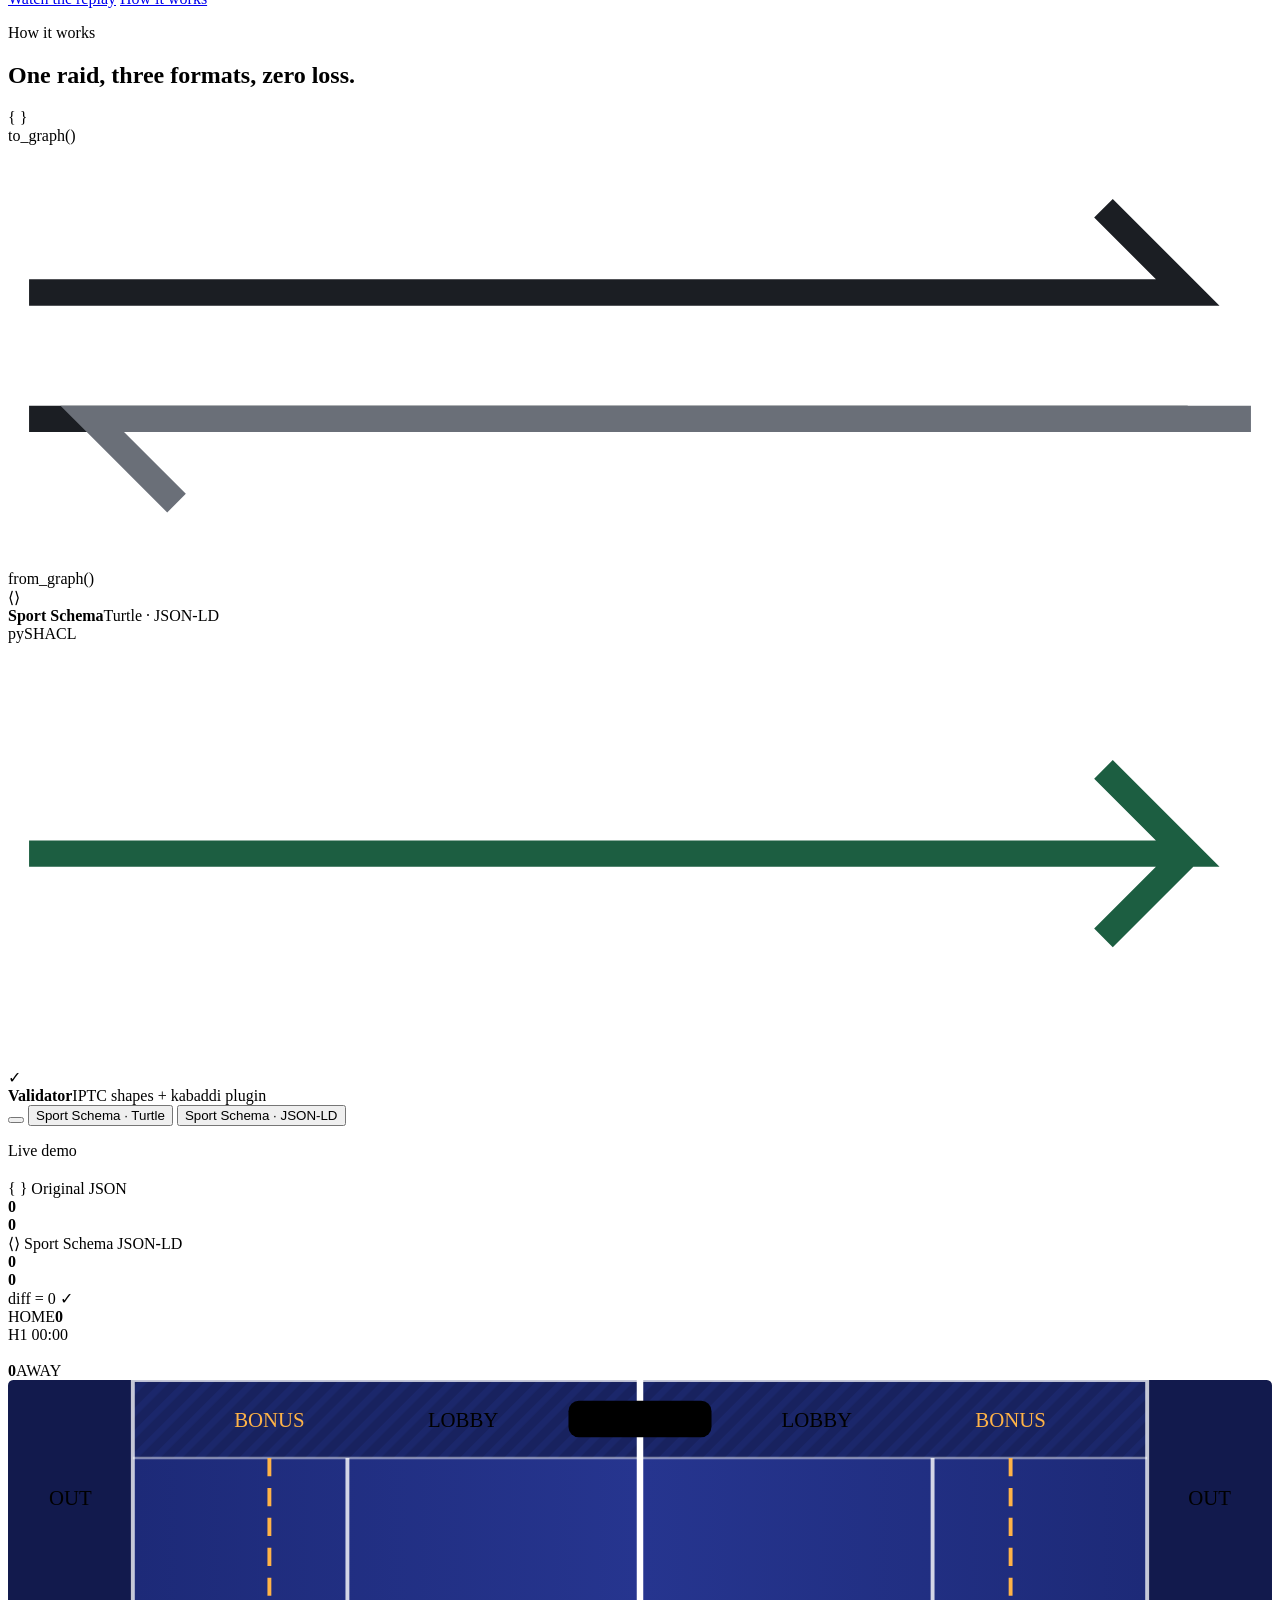
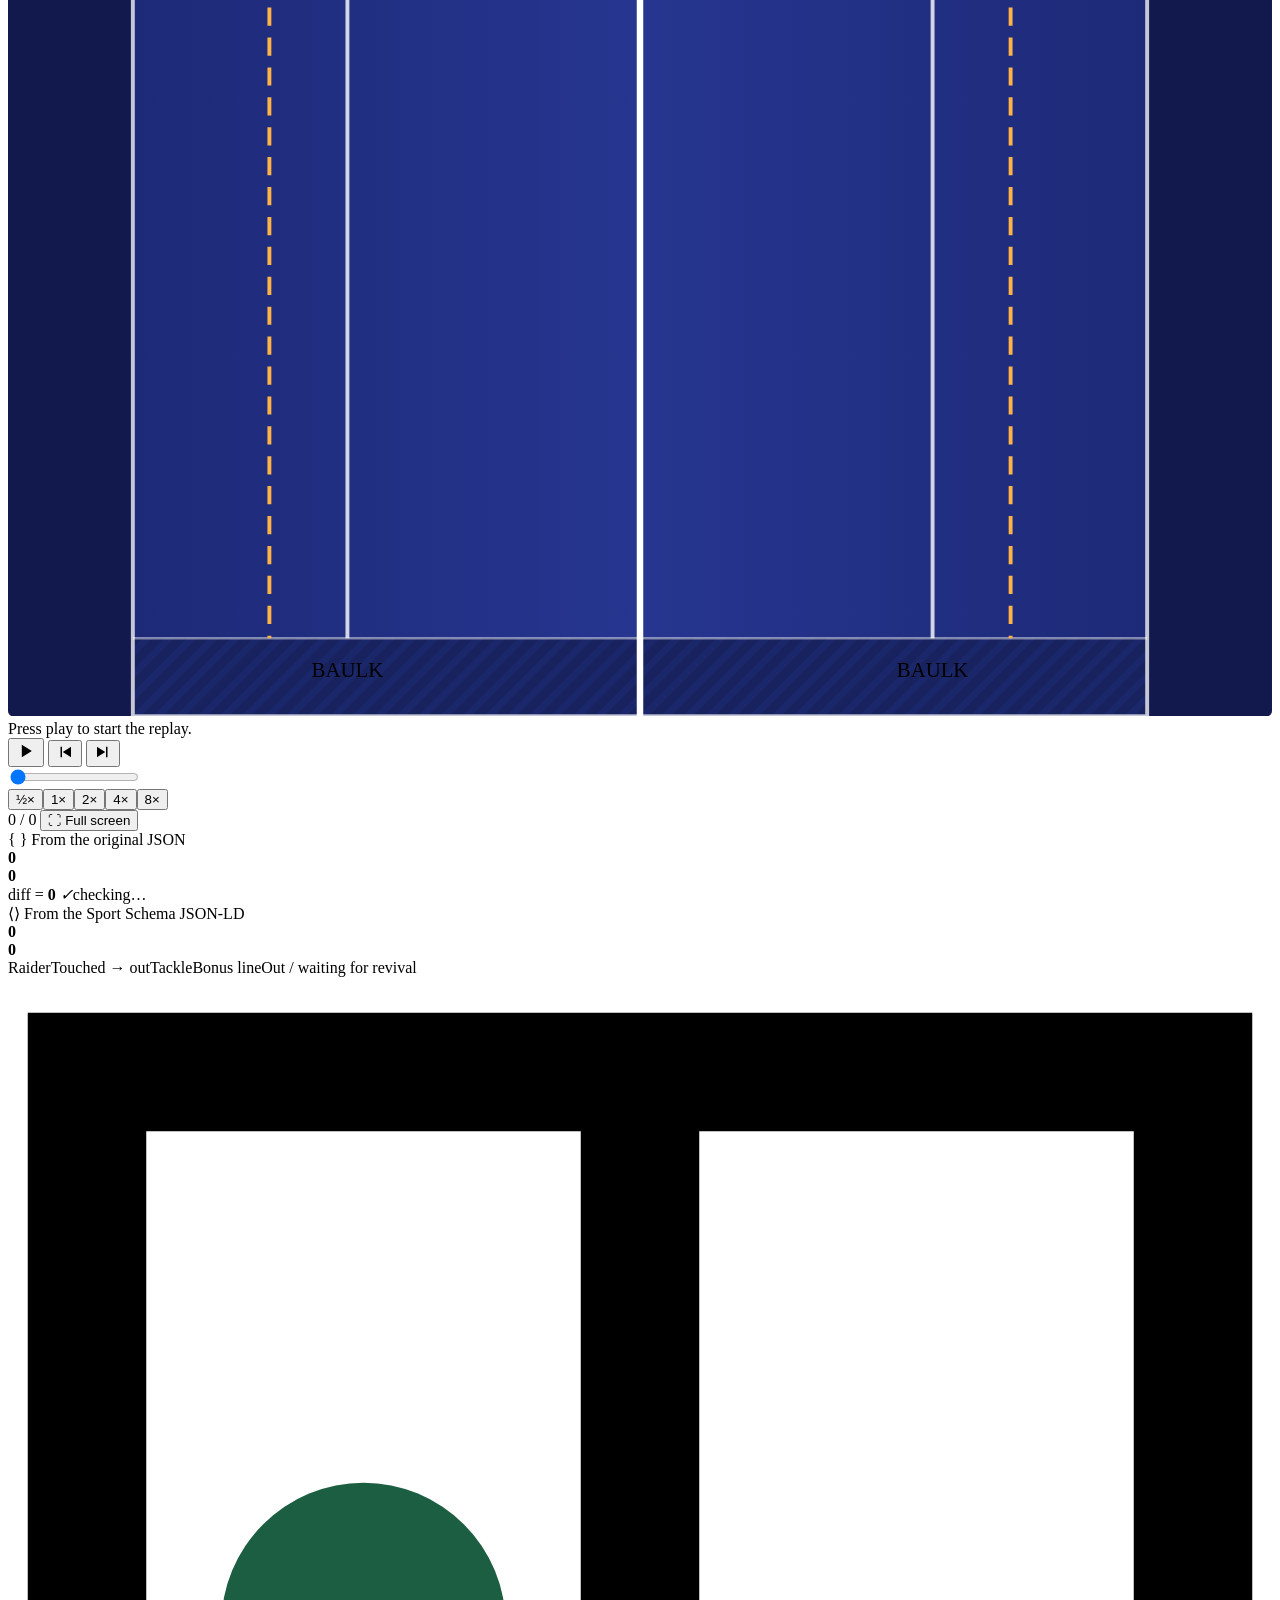
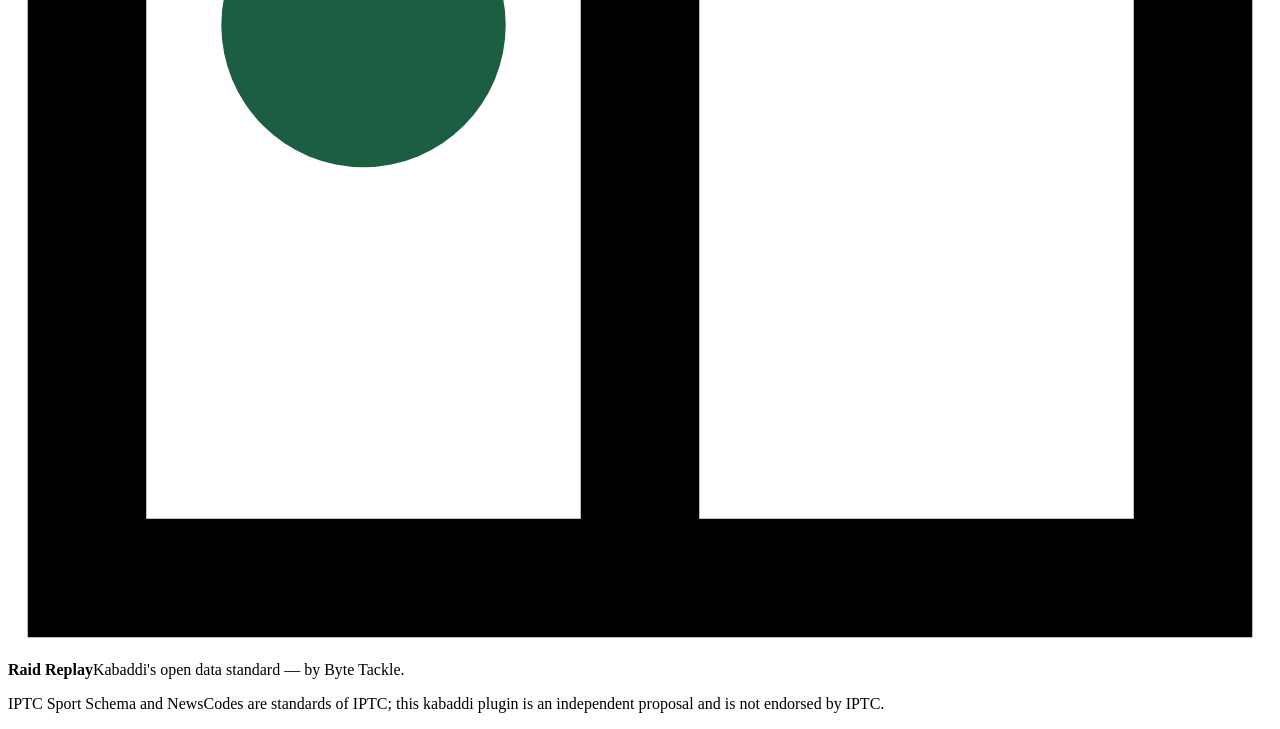
==== commit 8a1749e3: "Real PKL data: kabaddiPy converter, feed shapes, real-match replay, final slides" ====
--- a/site/src/template.html
+++ b/site/src/template.html
@@ -3,7 +3,7 @@
 <head>
 <meta charset="utf-8">
 <meta name="viewport" content="width=device-width, initial-scale=1">
-<title>Raid Replay</title>
+<title><!--T_TITLE--></title>
 <meta name="description" content="Raid Replay gives kabaddi the open data standard it's missing: the first kabaddi plugin for IPTC Sport Schema, with a lossless two-way converter.">
 <link rel="icon" href="data:image/svg+xml,%3Csvg xmlns='http://www.w3.org/2000/svg' viewBox='0 0 32 32'%3E%3Crect x='2' y='2' width='28' height='28' fill='%23FBFBF8' stroke='%231B1E23' stroke-width='3'/%3E%3Cpath d='M16 2v28' stroke='%231B1E23' stroke-width='3'/%3E%3Ccircle cx='9' cy='16' r='3.6' fill='%231C5E41'/%3E%3C/svg%3E">
 <style>
@@ -20,7 +20,7 @@
       <span>Raid Replay</span>
     </a>
     <nav class="links" aria-label="Sections">
-      <a href="#how">How it works</a><a href="#demo">Live demo</a>
+      <a href="#how">How it works</a><a href="#demo">Live demo</a><!--T_NAVLINK-->
     </nav>
     <a class="btn btn-sm btn-dark" href="#demo">Watch the replay</a>
   </div>
@@ -34,7 +34,7 @@
     <div class="hero-copy">
       <p class="kicker">IEEE CS Confluence Buildathon · Track: Lossless · Team Byte Tackle</p>
       <h1>Raid Replay</h1>
-      <p class="sub">230 million people watch Pro Kabaddi, yet no open sports-data standard could describe a single raid. We built the first kabaddi plugin for <strong>IPTC Sport Schema</strong>, and a converter that goes there and back without losing a single value. Below is the final of our simulated league, as the converted data tells it.</p>
+      <p class="sub"><!--T_SUB--></p><!--T_SWITCH-->
     </div>
 
     <div class="sheet" aria-label="Match details of the final">
@@ -51,7 +51,7 @@
         <em id="heroHome">0</em>
         <em id="heroAway">0</em>
         <span class="team away"><b id="heroAwayName"></b><span class="sw" id="heroAwaySw"></span></span>
-        <span class="result-note"><span class="ok-badge">diff = 0 ✓</span> SHACL: conforms</span>
+        <span class="result-note"><span class="ok-badge" id="heroDiff">diff = 0 ✓</span> <span id="heroShacl">SHACL: conforms</span></span>
       </div>
     </div>
 
@@ -68,29 +68,24 @@
   <div class="wrap">
     <p class="eyebrow">How it works</p>
     <h2>One raid, three formats, zero loss.</h2>
-    <p class="intro">Our simulator writes native kabaddi JSON. The converter (Python + rdflib) maps every field to Sport Schema and back. pySHACL checks the result against IPTC's shapes plus ours.</p>
+    <p class="intro"><!--T_HOW_INTRO--></p>
 
     <div class="flow reveal" role="img" aria-label="Kabaddi JSON converts to Sport Schema Turtle and JSON-LD and back; both are validated with IPTC and kabaddi SHACL shapes">
-      <div class="node n-json"><div class="n-ic">{ }</div><b>Kabaddi JSON</b><span>native raid-by-raid feed</span></div>
+      <div class="node n-json"><div class="n-ic">{ }</div><b><!--T_SRC_NAME--></b><span><!--T_SRC_DESC--></span></div>
       <div class="pipe"><span class="pipe-l">to_graph()</span><svg viewBox="0 0 120 40" preserveAspectRatio="none"><path d="M2 14 H112 l-8 -8 M2 26 H112" stroke="#1B1E23" stroke-width="2.5" fill="none" class="p1"/><path d="M118 26 H8 l8 8" stroke="#6A6F78" stroke-width="2.5" fill="none" class="p2"/></svg><span class="pipe-l pipe-r">from_graph()</span></div>
       <div class="node n-rdf"><div class="n-ic">⟨⟩</div><b>Sport Schema</b><span>Turtle · JSON-LD</span></div>
       <div class="pipe pipe-down"><span class="pipe-l">pySHACL</span><svg viewBox="0 0 120 40" preserveAspectRatio="none"><path d="M2 20 H112 l-8 -8 M112 20 l-8 8" stroke="#1C5E41" stroke-width="2.5" fill="none" class="p1"/></svg></div>
       <div class="node n-val"><div class="n-ic">✓</div><b>Validator</b><span>IPTC shapes + kabaddi plugin</span></div>
     </div>
 
-    <div class="rules reveal">
-      <div><b>Unique IDs</b><span>every raid, team and player keeps its native id in <code>kab:nativeId</code></span></div>
-      <div><b>Explicit order</b><span><code>sport:sequenceNumber</code> on every action — RDF has no order</span></div>
-      <div><b>Missing = no triple</b><span>absent values emit nothing, never <code>null</code></span></div>
-      <div><b>Typed literals</b><span><code>xsd:integer</code> / <code>xsd:boolean</code>, so 2 ≠ "2" and false ≠ 0</span></div>
-    </div>
+    <!--T_RULES-->
 
     <div class="tabs reveal" id="codeTabs">
       <div class="tab-bar" role="tablist">
-        <button role="tab" aria-selected="true" data-tab="t-json">Native JSON</button>
+        <button role="tab" aria-selected="true" data-tab="t-json"><!--T_TAB_JSON--></button>
         <button role="tab" aria-selected="false" data-tab="t-ttl">Sport Schema · Turtle</button>
         <button role="tab" aria-selected="false" data-tab="t-jsonld">Sport Schema · JSON-LD</button>
-        <span class="tab-note">Raid #<!--SNIP_SEQ--> of the final — a super raid with a bonus</span>
+        <span class="tab-note"><!--T_TAB_NOTE--></span>
       </div>
       <div class="tab-panels">
         <pre class="code tab-panel active" id="t-json"><code><!--SNIP_JSON--></code></pre>
@@ -105,8 +100,8 @@
 <section class="sec demo" id="demo">
    <div class="wrap">
     <p class="eyebrow">Live demo</p>
-    <h2>The final, replayed raid by raid — from Sport Schema data only.</h2>
-    <p class="intro">Every movement on this mat is driven by the converted JSON-LD: raider, touches, tackles, revivals, cards and reviews. The left scoreboard is computed from the original JSON, the right one from the Sport Schema data.</p>
+    <h2><!--T_DEMO_H2--></h2>
+    <p class="intro"><!--T_DEMO_INTRO--></p>
 
     <div class="stage">
       <div class="mat-wrap" id="matWrap">
@@ -213,6 +208,7 @@
       <div class="legend">
         <span><i class="lg-raid"></i>Raider</span><span><i class="lg-touch"></i>Touched → out</span><span><i class="lg-tackle"></i>Tackle</span><span><i class="lg-bonus"></i>Bonus line</span><span><i class="lg-out"></i>Out / waiting for revival</span>
       </div>
+      <p class="mat-note"><!--T_MAT_NOTE--></p>
     </div>
   </div>
 </section>
@@ -225,8 +221,8 @@
       <svg class="logo" viewBox="0 0 32 32" aria-hidden="true"><rect x="2" y="2" width="28" height="28" fill="none" stroke="currentColor" stroke-width="3"/><path d="M16 2v28" stroke="currentColor" stroke-width="3"/><circle cx="9" cy="16" r="3.6" fill="#1C5E41"/></svg>
       <div><b>Raid Replay</b><span>Kabaddi's open data standard — by Byte Tackle.</span></div>
     </div>
-    <p class="foot-note">All teams, players and matches are fictional, produced by our seeded simulator. No real match data is used. IPTC Sport Schema and NewsCodes are standards of IPTC; this kabaddi plugin is an independent proposal and is not endorsed by IPTC.</p>
-    <p class="foot-note small">Run it yourself: <code>./run_all.sh</code> then open <code>site/index.html</code>.</p>
+    <p class="foot-note"><!--T_FOOT--> IPTC Sport Schema and NewsCodes are standards of IPTC; this kabaddi plugin is an independent proposal and is not endorsed by IPTC.</p>
+    <p class="foot-note small"><!--T_FOOT_RUN--></p>
   </div>
 </footer>
 
